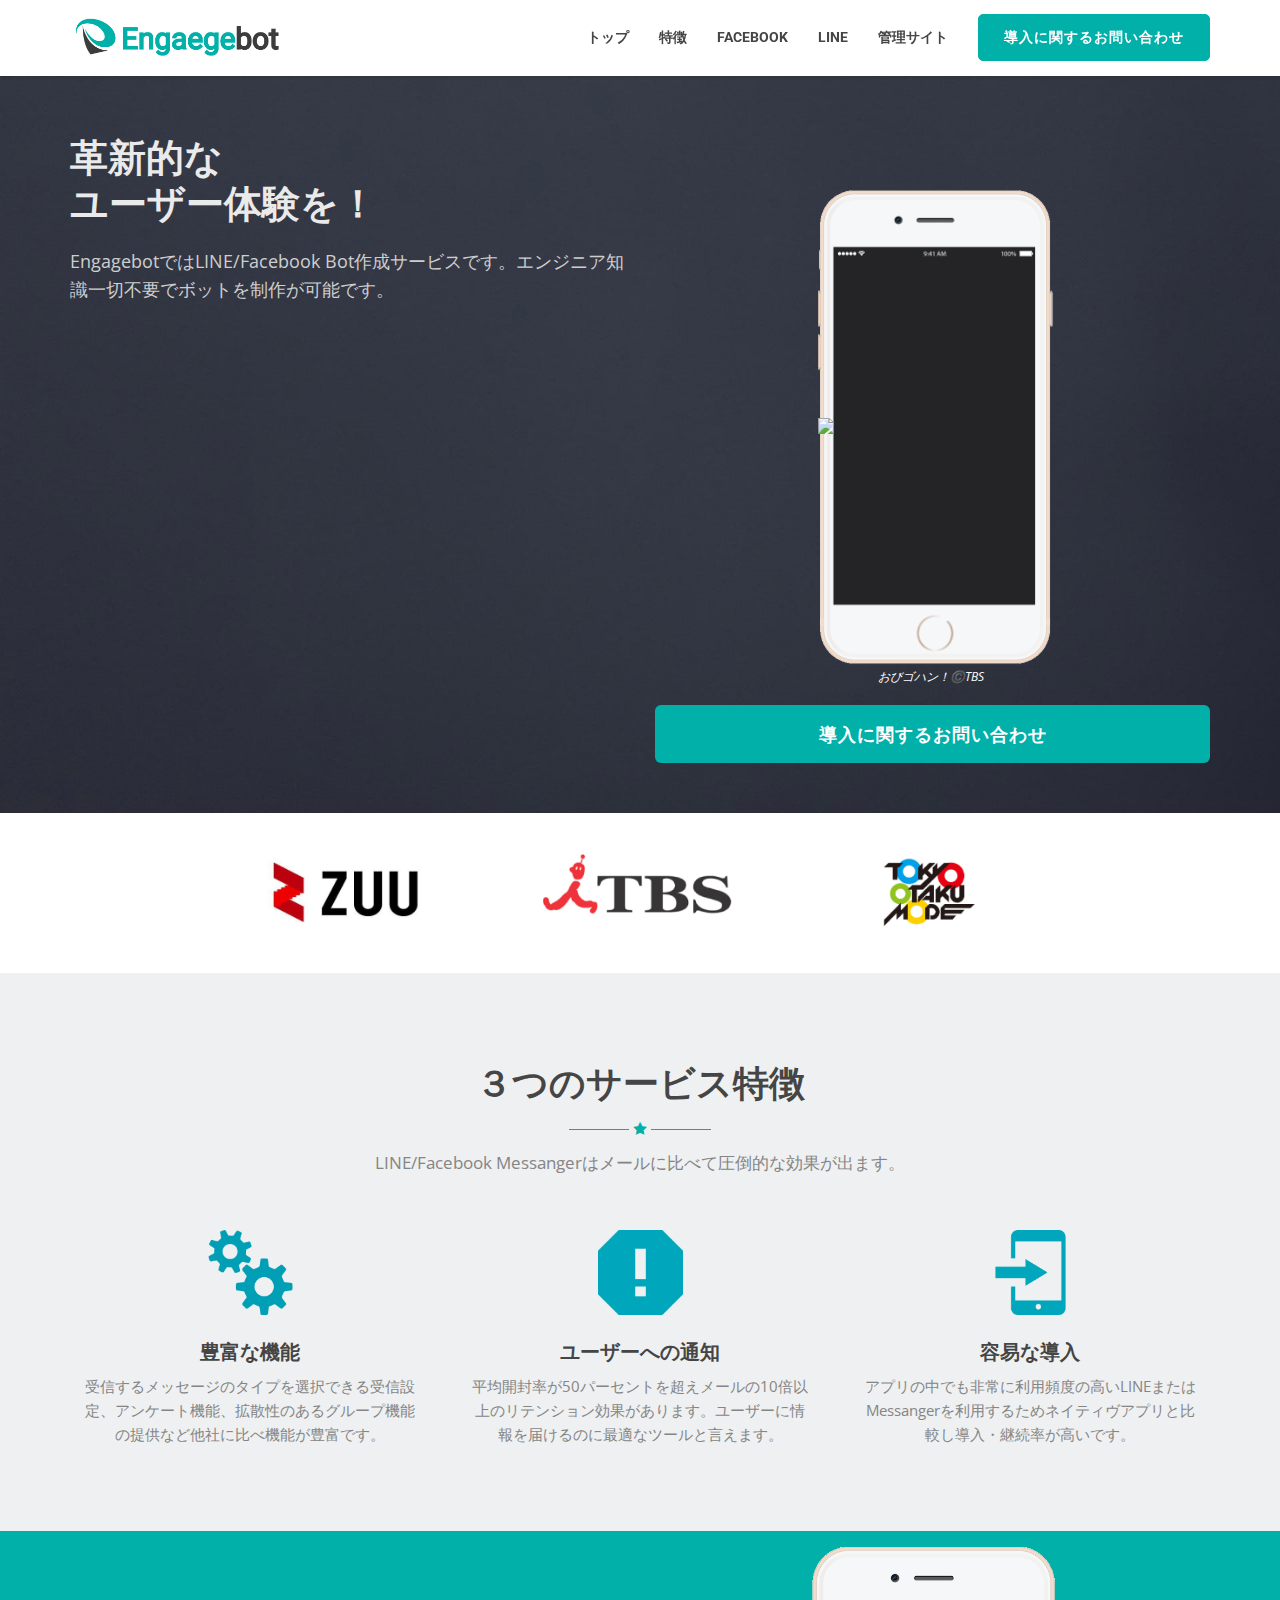
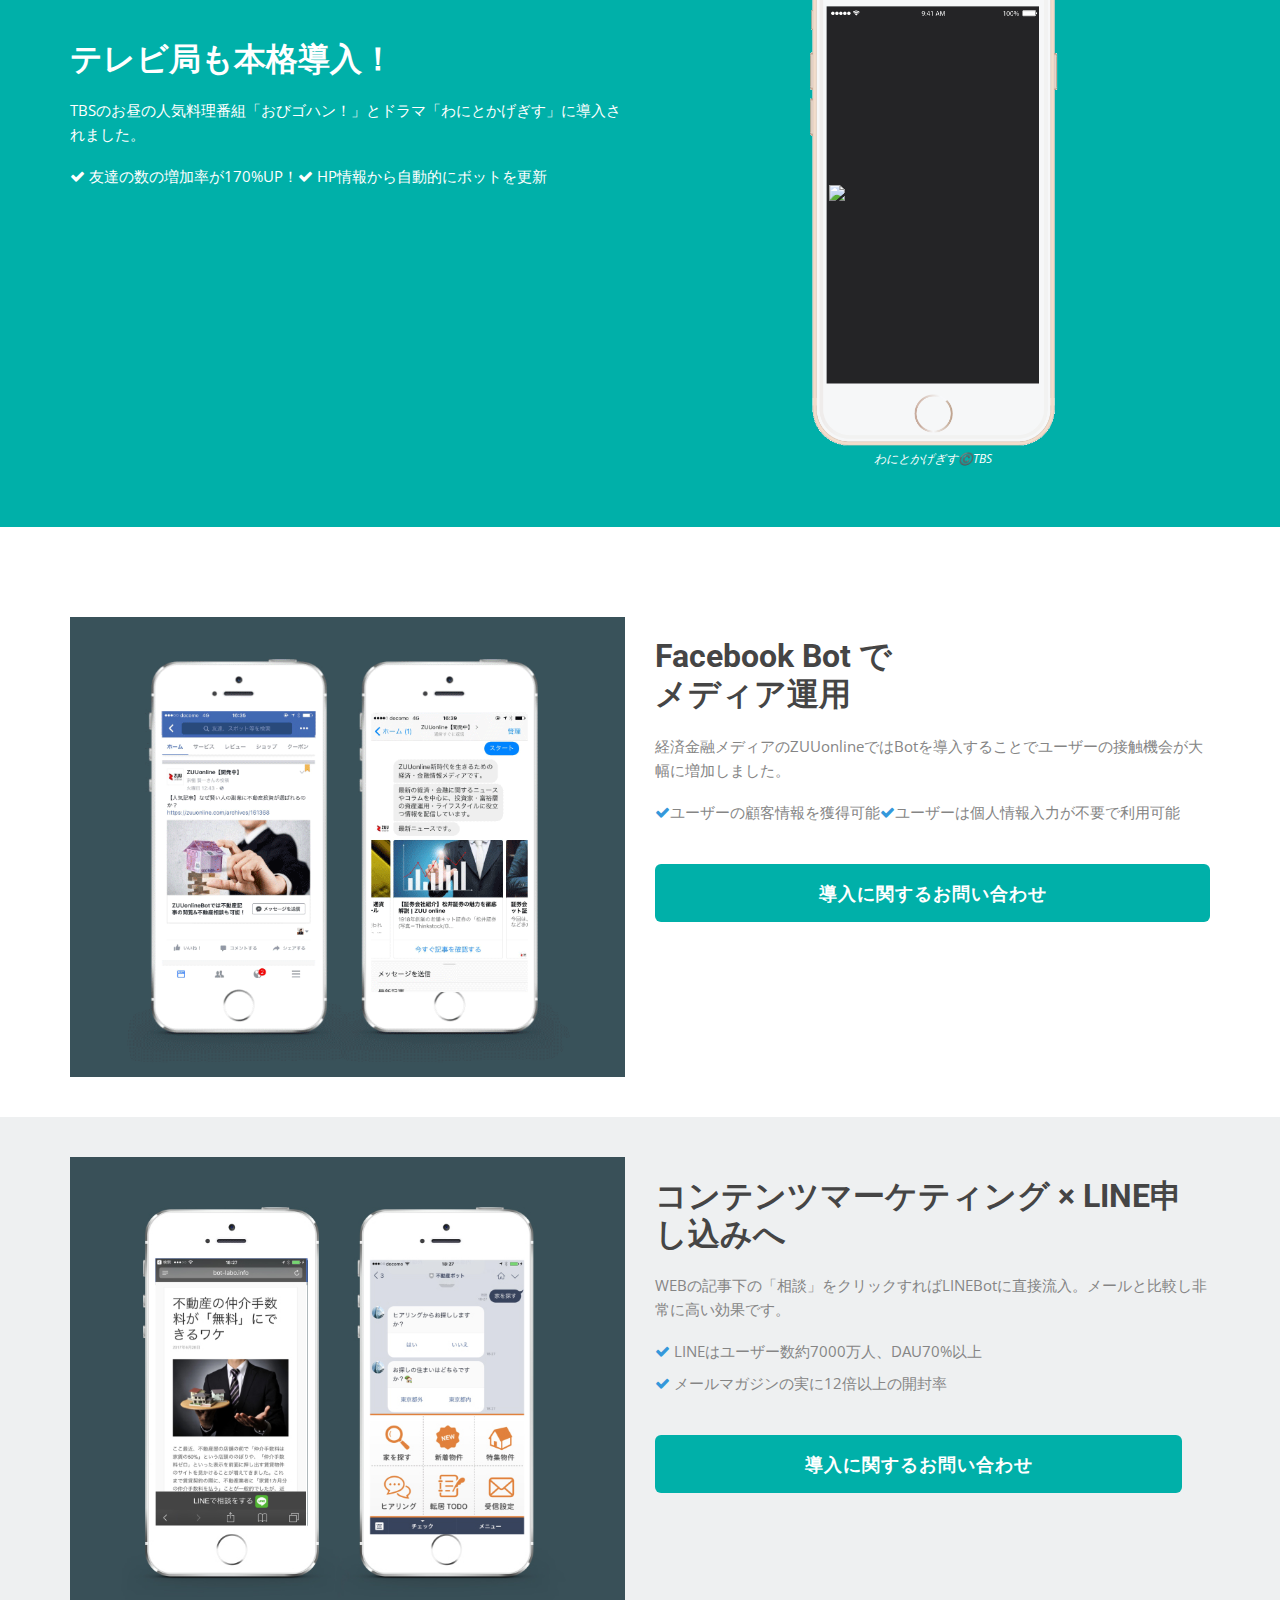
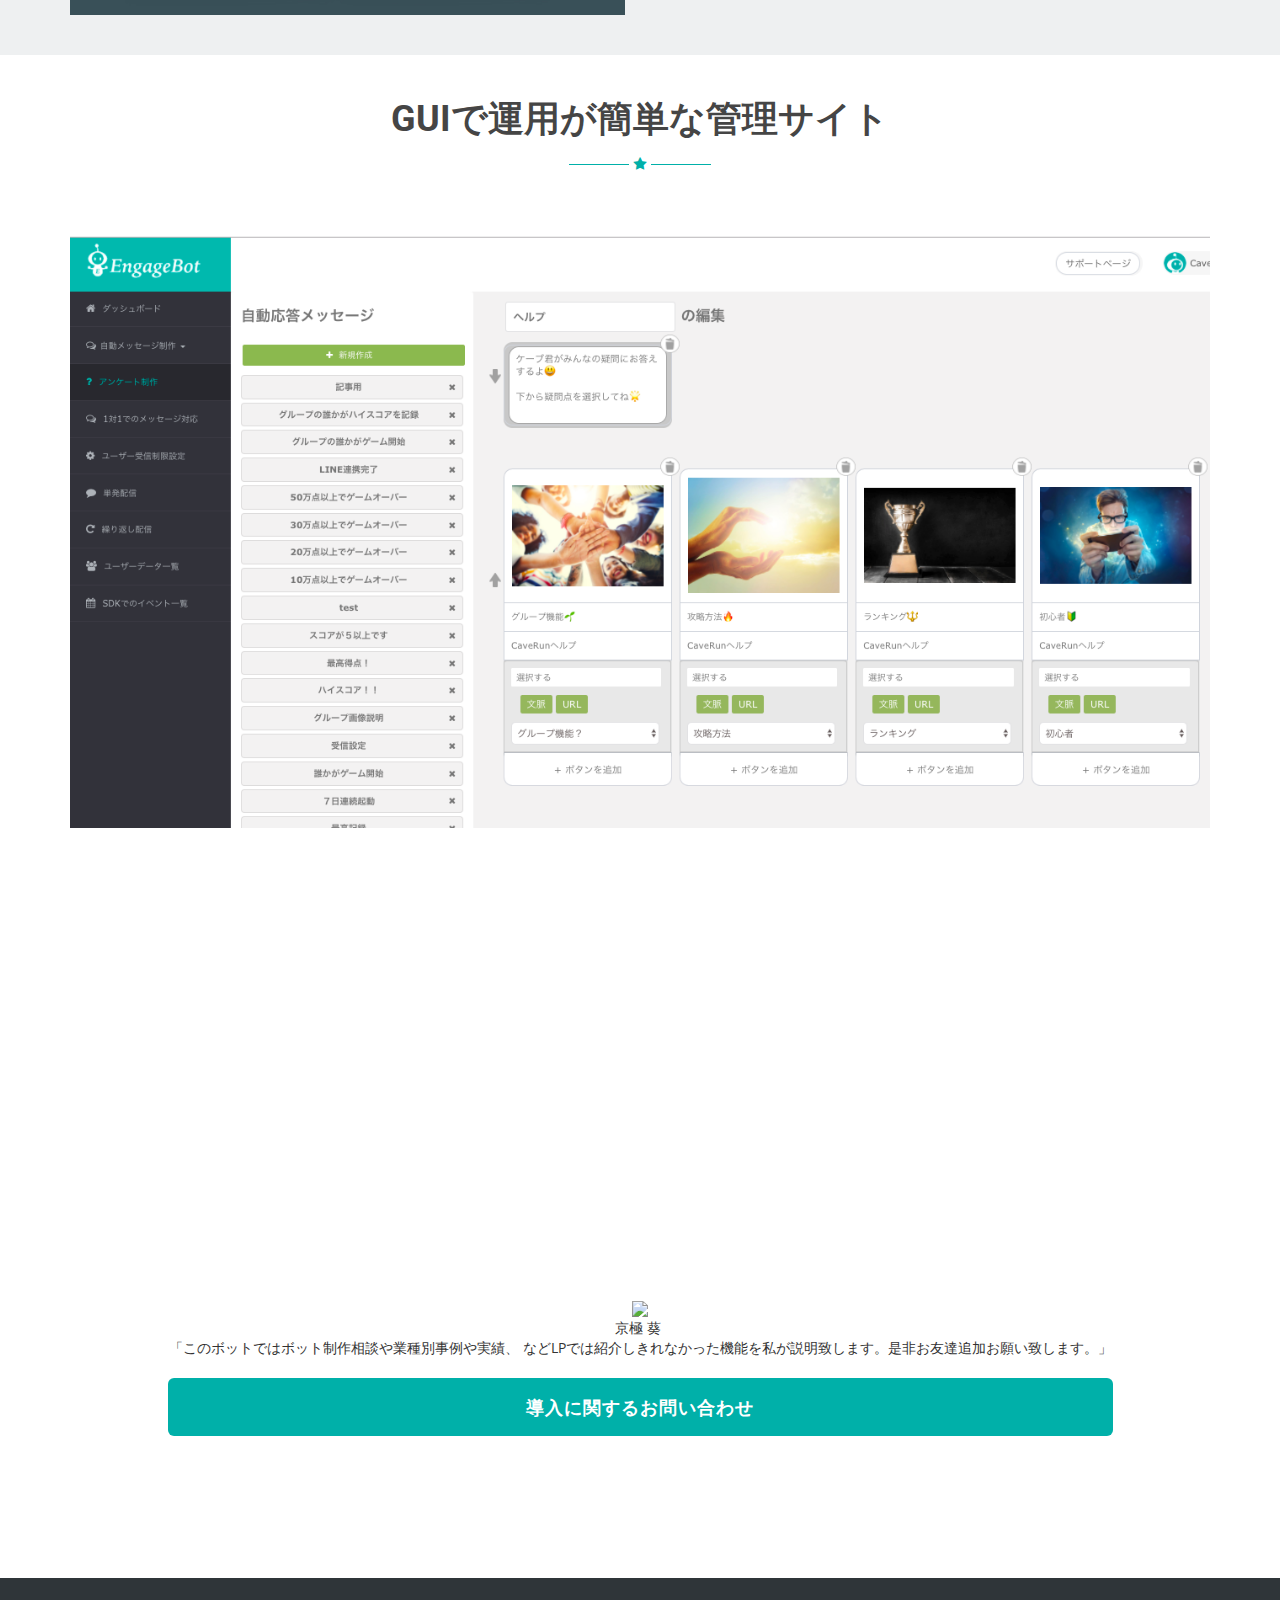
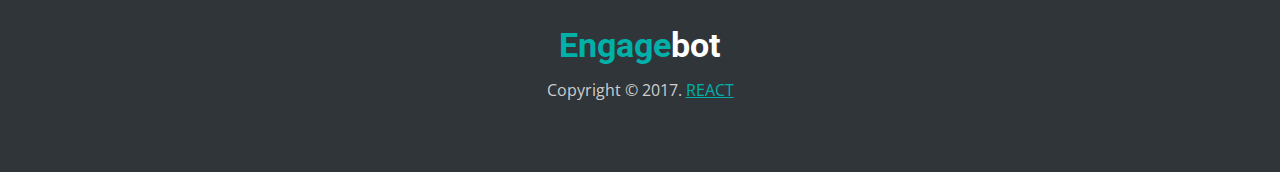
==== smartphone.html @ dc8916d5 "[修正]スマホview追加&スマホの場合のリダイレクト先変更" ====
<!DOCTYPE html>
<html lang="en">

<head>
    <meta charset="utf-8">
    <meta name="viewport" content="width=device-width, initial-scale=1.0">
    <meta name="keywords" content="">
    <meta name="description" content="">

    <title>Engagebot</title>

    <!-- Loading Bootstrap -->
    <link href="css/bootstrap.css" rel="stylesheet">

    <!-- Loading Template CSS -->
    <link href="css/style.css" rel="stylesheet">
    <link href="css/animate.css" rel="stylesheet">
    <link href="css/style-magnific-popup.css" rel="stylesheet">

    <!-- Font Awesome -->
    <link href="css/fonts.css" rel="stylesheet">

    <!-- Google Fonts -->
    <link href='https://fonts.googleapis.com/css?family=Roboto:400,300,500,700,100' rel='stylesheet' type='text/css'>
    <link href='http://fonts.googleapis.com/css?family=Open+Sans:400,300,300italic,400italic,600,600italic,700' rel='stylesheet' type='text/css'>

    <!-- Font Favicon -->
    <link rel="shortcut icon" href="images/favicon.ico">

    <!-- HTML5 shim, for IE6-8 support of HTML5 elements. All other JS at the end of file. -->
    <!--[if lt IE 9]>
      <script src="js/html5shiv.js"></script>
      <script src="js/respond.min.js"></script>
    <![endif]-->

    <!--headerIncludes-->

</head>
<body>




    <!--begin loader -->
    <div id="loader">
        <div class="sk-three-bounce">
            <div class="sk-child sk-bounce1"></div>
            <div class="sk-child sk-bounce2"></div>
            <div class="sk-child sk-bounce3"></div>
        </div>
    </div>
    <!--end loader -->

    <!--begin header -->
    <header class="header">

        <!--begin nav -->
        <nav class="navbar navbar-default navbar-fixed-top">

            <!--begin container -->
            <div class="container">

                <!--begin navbar -->
                <div class="navbar-header">
                    <button data-target="#navbar-collapse-02" data-toggle="collapse" class="navbar-toggle" type="button">
                        <span class="sr-only">Toggle navigation</span>
                        <span class="icon-bar"></span>
                        <span class="icon-bar"></span>
                        <span class="icon-bar"></span>
                    </button>

                    <a href="index.html" class="navbar-brand brand scrool"><img src="images/engagebot_logo5.png" width="220px" style="margin-top:-13px;">
                      <!-- <span class="blue">Engage</span>bot -->
                    </a>
                </div>

                <div id="navbar-collapse-02" class="collapse navbar-collapse">
                    <ul class="nav navbar-nav navbar-right">
                        <li><a href="#home_wrapper">トップ</a></li>
                        <!-- <li><a href="#features">導入企業</a></li> -->
                        <li><a href="#portfolio">特徴</a></li>
                        <!-- <li><a href="#register">事例</a></li> -->
                        <li><a href="#team">Facebook</a></li>
                        <li><a href="#blog">LINE</a></li>
<!--                         <li><a href="#services">ユーザーの声</a></li> -->
                        <li><a href="#pricing">管理サイト</a></li>

                        <li><a href="https://www.messenger.com/t/373547789730961" class="purchase scrool">導入に関するお問い合わせ</a></li>
                    </ul>
                </div>
                <!--end navbar -->

            </div>
    		<!--end container -->

        </nav>
    	<!--end nav -->

    </header>
    <!--end header -->

    <!--begin home_wrapper -->




    <section id="home_wrapper" class="home-wrapper">

        <!--begin gradient_overlay -->
        <div class="gradient_overlay"></div>
        <!--end gradient_overlay -->

        <!--begin container-->
        <div class="container home-wrappe-inside">

            <!--begin row-->
            <div class="row margin-bottom-30">

                <!--begin col-md-6-->
                <div class="col-md-6 padding-top-20" style="margin-top:-60px;">

                    <h1 class="home-title wow fadeIn" data-wow-delay="0.4s" style="font-size:38px;">革新的な<br>ユーザー体験を！</h1>

                    <p class="home-subtitle wow fadeIn" data-wow-delay="0.8s">
                        EngagebotではLINE/Facebook Bot作成サービスです。エンジニア知識一切不要でボットを制作が可能です。<br>
                    </p>
                    <!-- <ul class="features-list-dark wow fadeIn"  data-wow-delay="1.2s">
                        <li class="white"><i class="icon icon-check-mark white"></i> LINE/faecbook両ボット制作可能</li>
                        <li class="white"><i class="icon icon-check-mark white"></i> エンジニア知識一切不要</li>
                    </ul> -->



                </div>
                <!--end col-md-6-->

                <!--begin col-md-6-->
                <div class="col-md-6" data-wow-delay="2s" style="margin-bottom:-20px;margin-top:30px;">
                  <div style="width:270px; margin:0 auto;">
                  　<img src="images/iphone7.png" width="245px">
                  　<img src="images/obifinalfinal.gif" width="202" style="margin-top:-500px; margin-left:20px;" >
                  　<div style="color:white;margin-top:-17px;margin-left:80px;font-style:italic;font-size:12px; ">おびゴハン！©️TBS</div>


　　　　　　　　　　</div>

<a href="https://www.messenger.com/t/373547789730961" class="btn btn-lg btn-blue scrool wow fadeIn" data-wow-delay="1.6s" style="width:100%;;font-size:18px;">導入に関するお問い合わせ</a>




<!-- <div style="">　
<img src="images/qr_obigohan.png"  width="120px" style="margin-top:340px;">
</div> -->



                  <!-- <img src="images/wani3.gif" width="180" style="margin-top:-460px; margin-left:152px;" > -->


<!-- <img src="images/woman_sumaho.jpg" width="555"> -->
<!-- <img src="images/chat_bot2.jpg" width="555"> -->
                    <!-- <iframe src="http://player.vimeo.com/video/69988283?color=fe403a&amp;title=0&amp;byline=0&amp;portrait=0" width="555" height="321" class="frame-border"></iframe> -->

                </div>
                <!--end col-md-6-->

            </div>
            <!--end row-->

        </div>
        <!--end container-->

    </section>




<section id="features" style="background-color:white;">
  <div class="section-grey sponsors-padding" style="background-color:white;">
        <div class="container">

            <div class="row text-center">
                <div class="col-sm-12 sponsors" >
                    <img src="images/logo-zuu.jpg" class="sponsor" alt="image">
                    <img src="images/lp-c1.jpg" class="sponsor" alt="image">
                    <img src="images/lp-c3.jpg" class="sponsor" alt="image">
                </div>
            </div>
        </div>
    </div>
</section>
</div>

    <!--begin features-->
    <section id="portfolio">

      <!--begin section-white-->
      <div class="section-white grey small-padding-bottom">

          <!--begin container-->
          <div class="container">

                <!--begin row-->
                <div class="row margin-bottom-30">

                    <!--begin col-md-12-->
                    <div class="col-md-12 text-center">
                        <h2 class="section-title">３つのサービス特徴</h2>

                        <div class="separator_wrapper">
                            <i class="icon icon-star-two red"></i>
                        </div>

                        <p class="section-subtitle">LINE/Facebook Messangerはメールに比べて圧倒的な効果が出ます。</p>
                    </div>
                    <!--end col-md-12-->

                </div>
                <!--end row-->

                <!--begin row-->
                <div class="row">

                    <!--begin col-sm-4-->
                    <div class="col-sm-4 features-item">

                        <div class="icon-wrapper">
                            <img src="images/lp-0.png" style="width:85px;" alt="image">
                        </div>

                        <h3>豊富な機能</h3>

                        <p>受信するメッセージのタイプを選択できる受信設定、アンケート機能、拡散性のあるグループ機能の提供など他社に比べ機能が豊富です。

                        </p>

                    </div>
                    <!--end col-sm-4-->

                    <!--begin col-sm-4-->
                    <div class="col-sm-4 features-item">

                        <div class="icon-wrapper">
                            <img src="images/lp-2.png" style="width:85px;" alt="image">
                        </div>

                        <h3>ユーザーへの通知</h3>

                        <p>平均開封率が50パーセントを超えメールの10倍以上のリテンション効果があります。ユーザーに情報を届けるのに最適なツールと言えます。
                        </p>

                    </div>
                    <!--end col-sm-4-->

                    <!--begin col-sm-4-->
                    <div class="col-sm-4 features-item">

                        <div class="icon-wrapper">
                            <img src="images/lp-3.png" style="width:85px;" alt="image">
                        </div>

                        <h3>容易な導入</h3>

                        <p>
                            アプリの中でも非常に利用頻度の高いLINEまたはMessangerを利用するためネイティヴアプリと比較し導入・継続率が高いです。
                        </p>

                    </div>
                    <!--end col-sm-4-->

                </div>
                <!--end row-->

          </div>
          <!--end container-->

      </div>
      <!--end section-white-->

    </section>
    <!--end features-->







    <!--begin section-grey -->
    <!-- <section class="section-grey">

        <div class="container">

            <div class="row">

                <div class="col-md-6">

                    <img src="images/lp-graph.jpg" class="width-100" alt="imac">

                </div>
                <div class="col-md-6 margin-top-10 margin-bottom-30">

                    <h3 class="medium-title">通常のLPはユーザーが申し込みまでにどんどん離脱していきます</h3>

                    <p>これには上述した３つの問題点が大きく関わっています。上記の問題点を解決する事でコンバージョン率を飛躍的に向上させることが可能です。</br>現在運営中のLPの下記の点をセルフチェックしてみて下さい。</p>

                    <ul class="features-list-dark">
                        <li><i class="icon icon-check-mark blue"></i> 申し込みされたユーザーの顧客管理は上手くできているか</li>
                        <li><i class="icon icon-check-mark blue"></i> 一度資料請求をしたユーザーに再度アプローチする仕組みがあるか</li>
                        <li><i class="icon icon-check-mark blue"></i> ユーザーの入力する項目は多くないか</li>
                        <li><i class="icon icon-check-mark blue"></i> ユーザーからの質問に人的リソースを使い過ぎていないか</li>
                    </ul>

                    <a href="#" class="btn btn-lg btn-blue small">問い合わせる</a>

                </div>

            </div>

        </div>

    </section> -->




    <section class="section-blue no-padding-bottom" id="home-wrapper" >
        <div class="container">
            <div class="row" style="margin-top:-40px;">
                <div class="col-md-6 margin-top-10 margin-bottom-30"　>
                    <h3 class="medium-title white"><br>テレビ局も本格導入！</h3>
                    <p class="white">TBSのお昼の人気料理番組「おびゴハン！」とドラマ「わにとかげぎす」に導入されました。</p>
                    <ul class="features-list-dark">
                        <li class="white"><i class="icon icon-check-mark white"></i> 友達の数の増加率が170%UP！</li>
                        <li class="white"><i class="icon icon-check-mark white"></i> HP情報から自動的にボットを更新</li>
<!--                         <li class="white"><i class="icon icon-check-mark white"></i> アプリと違ってユーザーは簡単に導入可能</li> -->
                    </ul>
<!--                     <a href="https://line.me/R/ti/p/%40obigohan" target="_blank" class="btn btn-lg btn-white small">ボットを試して見る</a> -->
                </div>
                <div class="col-md-6">
                    <!-- <img src="images/lp-imac.png" class="width-100" alt="imac" style="margin-top:-10px;"> -->
<div style="width:258px;margin:-40px auto 40px auto;">
                    <img src="images/iphone7.png" class="width-100" style="width:258px;">
                    <img src="images/wani3.gif" width="206" style="margin-top:-530px; margin-left:25px;" >
                    <div style="color:white;margin-top:-17px;margin-left:70px;font-style:italic;font-size:12px;">わにとかげぎす©️TBS</div>
<br>
</div>
                </div>
            </div>
        </div>
    </section>



    <!-- <section class="section-white" id="team">
        <div class="container">
            <div class="row">
                <div class="col-md-6 margin-top-10 margin-bottom-30">
                    <h3 class="medium-title">新しい商材</br>Facebook AD × Messenger Bot</h3>
                    <p>Facebook広告をクリックすればMessengerBotに直接流入
(BtoBマーケティング商材でも低単価で広告可能)</p>
                    <ul class="features-list-dark">
                        <li><i class="icon icon-check-mark blue"></i>ユーザーは個人情報入力が不要で簡単に申し込み</li>
                        <li><i class="icon icon-check-mark blue"></i>ユーザーの顧客情報を獲得可能</li>
                        <li><i class="icon icon-check-mark blue"></i> 従来のメールお問い合わせと異なりすぐにユーザーの要望に対応</li>
                        <li><i class="icon icon-check-mark blue"></i> まだ浸透していない分ユーザー体験が感動に</li>
                    </ul>
                    <a href="#" class="btn btn-lg btn-blue small">導入に関するお問い合わせ</a>
                </div>
                <div class="col-md-6">
                    <img src="images/lp-facebook.jpg" class="width-100" alt="imac">
                </div>
            </div>
        </div>
    </section> -->


    <section id="team" style="background-color:#fff;padding:90px 0 40px 0;">
        <div class="container">
            <div class="row">
              <div class="col-md-6">
                  <img src="images/lp-facebook.png" class="width-100" alt="imac">
              </div>
                <div class="col-md-6 margin-top-10 margin-bottom-30">
                    <h3 class="medium-title">Facebook Bot で</br>メディア運用</h3>
                    <p>経済金融メディアのZUUonlineではBotを導入することでユーザーの接触機会が大幅に増加しました。</p>
                    <ul class="features-list-dark">
                        <li><i class="icon icon-check-mark blue"></i>ユーザーの顧客情報を獲得可能</li>
                        <li><i class="icon icon-check-mark blue"></i>ユーザーは個人情報入力が不要で利用可能</li>
<!--                         <li><i class="icon icon-check-mark blue"></i>facebookフィードからのボットへの流入</li> -->
                    </ul>
                    <a href="https://www.messenger.com/t/373547789730961" class="btn btn-lg btn-blue scrool"style="width:100%;margin-top:10px;font-size:18px;">導入に関するお問い合わせ</a>
                </div>

            </div>
        </div>
    </section>









    <section class="section-grey" id="blog">

        <!--begin container-->
        <div class="container">

            <!--begin row-->
            <div class="row">

                <!--begin col-md-6-->
                <div class="col-md-6">

                    <img src="images/lp-line.jpg" class="width-100" alt="imac">

                </div>
                <!--end col-sm-6-->

                <!--begin col-md-6-->
                <div class="col-md-6 margin-top-10 margin-bottom-30"　style="padding:90px 0 40px 0;">

                    <h3 class="medium-title">コンテンツマーケティング × LINE申し込みへ</h3>

                    <p>WEBの記事下の「相談」をクリックすればLINEBotに直接流入。メールと比較し非常に高い効果です。</p>


                    <ul class="features-list-dark">
                        <li><i class="icon icon-check-mark blue"></i> LINEはユーザー数約7000万人、DAU70%以上</li>
                        <li><i class="icon icon-check-mark blue"></i> メールマガジンの実に12倍以上の開封率</li>
                    </ul>


                    <a href="https://www.messenger.com/t/373547789730961" class="btn btn-lg btn-blue scrool"style="width:95%;margin-top:10px;font-size:18px;">導入に関するお問い合わせ</a>

                </div>
                <!--end col-sm-6-->

            </div>
            <!--end row-->

        </div>
        <!--end container-->

    </section>


















    <!--end section-grey-->

    <!--begin fun-facts -->



    <!-- 　アイコン&数字
    <div class="fun-facts-wrapper">
        <div class="image-overlay"></div>
        <div class="container fun-facts-inside">
            <div class="row">
                <div class="fun-facts-box text-center wow fadeIn" data-wow-delay="0.15s">
                    <i class="icon icon-design-pencil-rule-streamline"></i>
                    <p class="fun-facts-title"><span class="facts-numbers">1050+</span><br>Projects Completed</p>
                </div>
                <div class="fun-facts-box text-center wow fadeIn" data-wow-delay="0.3s">
                    <i class="icon icon-streamline-umbrella-weather"></i>
                    <p class="fun-facts-title"><span class="facts-numbers">217k</span><br>Happy Clients</p>
                </div>
                <div class="fun-facts-box text-center wow fadeIn" data-wow-delay="0.45s">
                    <i class="icon icon-crown-king-streamline"></i>
                    <p class="fun-facts-title"><span class="facts-numbers">1210</span><br>Design Awards</p>
                </div>
                <div class="fun-facts-box text-center wow fadeIn" data-wow-delay="0.6s">
                    <i class="icon icon-cocktail-mojito-streamline"></i>
                    <p class="fun-facts-title"><span class="facts-numbers">2137</span><br>Cups Of Coffee</p>
                </div>
                <div class="fun-facts-box text-center wow fadeIn" data-wow-delay="0.75s">
                        <i class="icon icon-speech-streamline-talk-user"></i>
                    <p class="fun-facts-title"><span class="facts-numbers">24/7</span><br>Fast Support</p>
                </div>
            </div>
        </div>
    </div> -->



    <!--end fun-facts -->

    <!--begin portfolio -->
    <!-- <section class="section-white portfolio-padding" id="portfolio">
        <div class="container">
            <div class="row margin-bottom-50">
                <div class="col-md-12 text-center">
                    <h2 class="section-title">Our Latest Work</h2>
                    <div class="separator_wrapper">
                        <i class="icon icon-star-two blue"></i>
                    </div>
                    <p class="section-subtitle">There are many variations of passages of Lorem Ipsum available, but the majority<br>have suffered alteration, by injected humour, or new randomised words.</p>
                </div>
            </div>
            <div class="row">
                <div class="col-sm-4 wow fadeIn" data-wow-delay="0.15s">
                    <div class="popup-gallery first-gallery portfolio-pic">
                        <a class="popup2" href="http://placehold.it/800x550"><img src="http://placehold.it/800x550" class="width-100" alt="pic"><span class="eye-wrapper"><i class="icon icon-cursor-move eye-icon" style="font-size: 38px;"></i></span></a>
                    </div>
                </div>
                <div class="col-sm-4 wow fadeIn" data-wow-delay="0.30s">
                    <div class="popup-gallery first-gallery portfolio-pic">
                        <a class="popup2" href="http://placehold.it/800x550"><img src="http://placehold.it/800x550" class="width-100" alt="pic"><span class="eye-wrapper"><i class="icon icon-cursor-move eye-icon" style="font-size: 38px;"></i></span></a>
                    </div>
                </div>
                <div class="col-sm-4 wow fadeIn" data-wow-delay="0.45s">
                    <div class="popup-gallery first-gallery portfolio-pic">
                        <a class="popup2" href="http://placehold.it/800x550"><img src="http://placehold.it/800x550" class="width-100" alt="pic"><span class="eye-wrapper"><i class="icon icon-cursor-move eye-icon" style="font-size: 38px;"></i></span></a>
                    </div>
                </div>
            </div>

            <div class="row">

                <div class="col-sm-4 wow fadeIn" data-wow-delay="0.60s">

                    <div class="popup-gallery first-gallery portfolio-pic">
                        <a class="popup2" href="http://placehold.it/800x550"><img src="http://placehold.it/800x550" class="width-100" alt="pic"><span class="eye-wrapper"><i class="icon icon-cursor-move eye-icon" style="font-size: 38px;"></i></span></a>
                    </div>

                </div>
                <div class="col-sm-4 wow fadeIn" data-wow-delay="0.75s">
                    <div class="popup-gallery first-gallery portfolio-pic">
                        <a class="popup2" href="http://placehold.it/800x550"><img src="http://placehold.it/800x550" class="width-100" alt="pic"><span class="eye-wrapper"><i class="icon icon-cursor-move eye-icon" style="font-size: 38px;"></i></span></a>

                    </div>
                </div>

                <div class="col-sm-4 wow fadeIn" data-wow-delay="1s">
                    <div class="popup-gallery first-gallery portfolio-pic">
                        <a class="popup2" href="http://placehold.it/800x550"><img src="http://placehold.it/800x550" class="width-100" alt="pic"><span class="eye-wrapper"><i class="icon icon-cursor-move eye-icon" style="font-size: 38px;"></i></span></a>
                    </div>
                </div>
            </div>
        </div>
    </section> -->





    <!--begin register -->
    <!-- <section class="section-blue no-padding" id="register">
        <div class="container-fluid">
            <div class="row">
                <div class="col-md-6 no-padding">
                    <img src="http://placehold.it/1250x1184" class="width-100" alt="register">
                </div>
                <div class="col-md-6 register-inner">

                    <h3 class="medium-text white">Register Your Attendance Today.</h3>

                    <p class="white">Curabitur quam etsum lacus etsumis nulat iaculis etsum vitae etsum nisle varius loremis sed feugiat ligula aliquam ets vitae dictis netsum et ipsum netsum et quia nihilse etsa illum sedit consequatur quias sit coloris.</p>

                    <p class="register_success_box" style="display:none;">We received your message and you'll hear from us soon. Thank You!</p>

                    <form id="register-form" class="register" action="php/register.php" method="post">

                        <div class="col-md-6 no-padding-left">

                            <input class="register-input white-input" required="" name="register_names" placeholder="Full Name*" type="text">
                            <input class="register-input white-input" required="" name="register_phone" placeholder="Phone Number*" type="text">

                        </div>

                        <div class="col-md-6 no-padding-left">

                            <input class="register-input white-input" required="" name="register_email" placeholder="Email Adress*" type="email">
                            <select class="register-input white-input" required="" name="register_ticket">
                                <option value="">Ticket Type*</option>
                                <option value="One Day Access">One Day Access</option>
                                <option value="Two Days Access">Two Days Access</option>
                                <option value="Three Days Access">Three Days Access</option>
                            </select>

                        </div>

                        <input value="Register Now" class="register-submit" type="submit">

                    </form>

                    <p class="white italic">*We process the payment via a secure gateway.</p>

                </div>

            </div>

        </div>

    </section> -->

    <!--begin team -->
    <!-- <section class="section-white small-padding-bottom" id="team">
        <div class="container">
            <div class="row margin-bottom-50">
                <div class="col-md-10 col-md-offset-1 text-center">
                    <h2 class="section-title">Meet Our Amazing Team</h2>

                    <div class="separator_wrapper">
                        <i class="icon icon-star-two blue"></i>
                    </div>

                    <p class="section-subtitle">There are many variations of passages of Lorem Ipsum available, but the majority<br>have suffered alteration, by injected humour, or new randomised words.</p>
                </div>
            </div>
            <div class="row">

                <div id="myCarousel" class="carousel carousel1 slide margin-bottom-40" data-interval="false">
                    <div class="carousel-inner">

                        <div class="item active">

                            <div class="col-sm-4 team-item">

                                <div class="team-popup">

                                    <img src="http://placehold.it/800x800" class="width-100" alt="pic">

                                    <div class="team-popup-overlay">

                                        <div class="team-icon">

                                            <a href="#">
                                                <i class="icon icon-twitter"></i>
                                            </a>

                                            <a href="#">
                                                <i class="icon icon-facebook"></i>
                                            </a>

                                            <a href="#">
                                                <i class="icon icon-pinterest"></i>
                                            </a>

                                            <a href="#">
                                                <i class="icon icon-youtube"></i>
                                            </a>

                                        </div>

                                    </div>

                                </div>

                                <div class="team-box">

                                    <h3>Joanna Hawkins</h3>

                                    <p class="team-info">Graphic Designer</p>

                                </div>

                            </div>

                            <div class="col-sm-4 team-item">

                                <div class="team-popup">

                                    <img src="http://placehold.it/800x800" class="width-100" alt="pic">

                                    <div class="team-popup-overlay">

                                        <div class="team-icon">

                                            <a href="#">
                                                <i class="icon icon-twitter"></i>
                                            </a>

                                            <a href="#">
                                                <i class="icon icon-facebook"></i>
                                            </a>

                                            <a href="#">
                                                <i class="icon icon-pinterest"></i>
                                            </a>

                                            <a href="#">
                                                <i class="icon icon-youtube"></i>
                                            </a>

                                        </div>

                                    </div>

                                </div>

                                <div class="team-box">

                                    <h3>Johnatan Smiths</h3>

                                    <p class="team-info">SEO Specialist</p>

                                </div>

                            </div>

                            <div class="col-sm-4 team-item">

                                <div class="team-popup">

                                    <img src="http://placehold.it/800x800" class="width-100" alt="pic">

                                    <div class="team-popup-overlay">

                                        <div class="team-icon">

                                            <a href="#">
                                                <i class="icon icon-twitter"></i>
                                            </a>

                                            <a href="#">
                                                <i class="icon icon-facebook"></i>
                                            </a>

                                            <a href="#">
                                                <i class="icon icon-pinterest"></i>
                                            </a>

                                            <a href="#">
                                                <i class="icon icon-youtube"></i>
                                            </a>

                                        </div>

                                    </div>

                                </div>
                                <div class="team-box">

                                    <h3>Richard Johanson</h3>

                                    <p class="team-info">Web Developer</p>

                                </div>


                            </div>

                        </div>

                        <div class="item">

                            <div class="col-sm-4 team-item">

                                <div class="team-popup">

                                    <img src="http://placehold.it/800x800" class="width-100" alt="pic">

                                    <div class="team-popup-overlay">

                                        <div class="team-icon">

                                            <a href="#">
                                                <i class="icon icon-twitter"></i>
                                            </a>

                                            <a href="#">
                                                <i class="icon icon-facebook"></i>
                                            </a>

                                            <a href="#">
                                                <i class="icon icon-pinterest"></i>
                                            </a>

                                            <a href="#">
                                                <i class="icon icon-youtube"></i>
                                            </a>

                                        </div>

                                    </div>

                                </div>
                                <div class="team-box">

                                    <h3>Christina Hawkins</h3>

                                    <p class="team-info">Graphic Designer</p>

                                </div>

                            </div>

                            <div class="col-sm-4 team-item">

                                <div class="team-popup">

                                    <img src="http://placehold.it/800x800" class="width-100" alt="pic">

                                    <div class="team-popup-overlay">

                                        <div class="team-icon">

                                            <a href="#">
                                                <i class="icon icon-twitter"></i>
                                            </a>

                                            <a href="#">
                                                <i class="icon icon-facebook"></i>
                                            </a>

                                            <a href="#">
                                                <i class="icon icon-pinterest"></i>
                                            </a>

                                            <a href="#">
                                                <i class="icon icon-youtube"></i>
                                            </a>

                                        </div>

                                    </div>

                                </div>

                                <div class="team-box">

                                    <h3>Richard Johanson</h3>

                                    <p class="team-info">SEO Specialist</p>

                                </div>


                            </div>

                            <div class="col-sm-4 team-item">


                                <div class="team-popup">

                                    <img src="http://placehold.it/800x800" class="width-100" alt="pic">

                                    <div class="team-popup-overlay">

                                        <div class="team-icon">

                                            <a href="#">
                                                <i class="icon icon-twitter"></i>
                                            </a>

                                            <a href="#">
                                                <i class="icon icon-facebook"></i>
                                            </a>

                                            <a href="#">
                                                <i class="icon icon-pinterest"></i>
                                            </a>

                                            <a href="#">
                                                <i class="icon icon-youtube"></i>
                                            </a>

                                        </div>

                                    </div>

                                </div>


                                <div class="team-box">

                                    <h3>Alexandra Smiths</h3>

                                    <p class="team-info">Web Developer</p>

                                </div>


                            </div>


                        </div>

                    </div>

                    <ol class="carousel-indicators">
                        <li data-target="#myCarousel" data-slide-to="0" class="active"></li>
                        <li data-target="#myCarousel" data-slide-to="1"></li>
                    </ol>

                </div>

            </div>

        </div>


    </section> -->
    <!--end team-->



    <!-- <div class="section-testimonials" id="services">
        <div class="container testimonials-wrapper">
            <div class="row">
                <div class="col-sm-5">
                    <div class="testimonials-info">
                        <img src="http://placehold.it/200x200" class="author-pic" alt="John Doe">
                        <p class="author-name">田中太郎<br><span>株式会社◯◯</span></p>
                    </div>
                </div>
                <div class="col-sm-7">
                    <p class="testimonials-text">弊社でボットの導入を検討し各社の資料を問い合わせたのですがEngagebotが1番多機能で質も良く導入を決めました。ユーザーからの反響の声も凄いです。</p>
                </div>
            </div>
        </div>
    </div> -->


    <!--begin services-->
    <section id="pricing">

      <!--begin section-grey-->
      <div class=" small-padding-bottom">

          <!--begin container-->
          <div class="container">

                <!--begin row-->
                <div class="row margin-bottom-30">

                    <!--begin col-md-12-->
                    <div class="col-md-12 text-center">
                        <h2 class="section-title">
</br>GUIで運用が簡単な管理サイト
                          </h2>

                        <div class="separator_wrapper">
                            <i class="icon icon-star-two red"></i>
                        </div>


                    </div>
                    <!--end col-md-12-->

                </div>
                <!--end row-->

                <!--begin row-->
                <div class="row">

                    <!--begin col-md-12-->
                    <div class="col-md-12 text-center margin-top-20 margin-bottom-40">
                        <img src="images/lp-kanri.png" class="width-100" alt="imac">
                    </div>
                    <!--end col-md-12-->

                    <!--begin col-md-4-->
                    <div class="col-sm-6 col-md-4 services-item wow fadeIn" data-wow-delay="0.15s">

                        <!--begin popup image -->
                        <div class="services-icon">
                            <i class="icon icon-design-pencil-rule-streamline"></i>
                        </div>
                        <!--end popup image -->

                        <!--begin service-inner-->
                        <div class="services-text">
                            <h4>エンジニア知識一切不要</h4>
                            <p>非エンジニアの方でもシステムを使えるように設計がされています。またマニュアル不要で直感的に分かるUIとなっています。</p>
                        </div>
                        <!--end service-inner-->

                    </div>
                    <!--end col-md-4-->

                    <!--begin col-md-4-->

                    <!--end col-md-4-->

                    <!--begin col-md-4-->
                    <div class="col-sm-6 col-md-4 services-item wow fadeIn" data-wow-delay="0.45s">

                        <!--begin popup image -->
                        <div class="services-icon">
                            <i class="icon icon-arrow-streamline-target"></i>
                        </div>
                        <!--end popup image -->

                        <!--begin service-inner-->
                        <div class="services-text">
                            <h4>日夜機能改修</h4>
                            <p>Engagebotはより良いサービスになるように日夜改修を行っています。常に最先端かつ洗礼されたBot作りが可能です。</p>
                        </div>
                        <!--end service-inner-->

                    </div>
                    <!--end col-md-4-->

                    <!--begin col-md-4-->

                    <!--end col-md-4-->

                    <!--begin col-md-4-->
                    <div class="col-sm-6 col-md-4 services-item wow fadeIn" data-wow-delay="0.75s">

                        <!--begin popup image -->
                        <div class="services-icon">
                            <i class="icon icon-receipt-shopping-streamline"></i>
                        </div>
                        <!--end popup image -->

                        <!--begin service-inner-->
                        <div class="services-text">
                            <h4>データ分析可能</h4>
                            <p>ダッシュボードで各種グラフが見えるので瞬時に運営中のボットの状態を知りボットをカスタマイズすることが可能です。</p>
                        </div>
                        <!--end service-inner-->

                    </div>
                    <!--end col-md-4-->

                    <!--begin col-md-4-->

                    <!--end col-md-4-->

                </div>
                <!--end row-->

          </div>
          <!--end container-->

      </div>
      <!--end section-grey-->

    </section>
    <!--end services-->










    <!--begin image-section -->
    <section class="image-section">

        <!--begin image-overlay -->
        <div class="image-overlay"></div>
        <!--end image-overlay -->

        <!--begin container-->
        <div class="container image-section-inside">

            <!--begin row-->
            <div class="row">

                <!--begin col-md-6-->
                <div class="col-md-10 col-md-offset-1 text-center margin-top-110 margin-bottom-140">

                    <h2 class="large-title white" style="font-size:33px;font-weight:bold;">興味を持たれた方は<br>是非お問い合わせを！</h2>

                    <p class="section-subtitle white">詳細情報をfacebook Botで閲覧可能です。</p>


<div class="sumaho_big_aoi">
<img src="images/maru.png" class="aoipicture_sumaho">
<div class="sumaho_aoiname" style="margin-left:-5px;">京極 葵</div>
<div class="sumaho_aoiwho">
「このボットではボット制作相談や業種別事例や実績、
などLPでは紹介しきれなかった機能を私が説明致します。是非お友達追加お願い致します。」
</div>
</div>


                    <a href="https://www.messenger.com/t/373547789730961" class="btn btn-lg btn-blue margin-top-20 scrool" style="width:100%;font-size:18px;">導入に関するお問い合わせ</a><br>
                </div>
                <!--end col-md-6-->

            </div>
            <!--end row-->

        </div>
        <!--end container-->

    </section>
    <div class="ma"></div>


    <!--end image-section -->

    <!--begin blog -->
    <!-- <section class="section-white" id="blog">
        <div class="container">

            <div class="row margin-bottom-50">

                <div class="col-md-10 col-md-offset-1 text-center">
                    <h2 class="section-title">Our Latest News</h2>

                    <div class="separator_wrapper">
                        <i class="icon icon-star-two blue"></i>
                    </div>

                    <p class="section-subtitle">There are many variations of passages of Lorem Ipsum available, but the majority<br>have suffered alteration, by injected humour, or new randomised words.</p>
                </div>

            </div>

            <div class="row">

                <div class="col-sm-4">

                    <div class="blog-item">
                        <div class="popup-wrapper">
                            <div class="popup-gallery">
                                <a href="#"><img src="http://placehold.it/800x550" class="width-100" alt="pic"><span class="eye-wrapper2"><i class="icon icon-link eye-icon"></i></span></a>
                            </div>
                        </div>

                        <div class="blog-item-inner">

                            <h3 class="blog-title"><a href="#">Affinity Designer Quick Start</a></h3>

                            <a href="#" class="blog-icons"><i class="icon icon-user"></i> Paul Smith</a>

                            <a href="#" class="blog-icons last"><i class="icon icon-tags"></i> WordPress</a>

                            <p>Quis autem velis etis reprehender etims quiste voluptate velite esse quam nihil etsa illum sedit consequatur quias quiste varias netsum.</p>

                            <a href="#" class="btn btn-lg btn-small-blue scrool">Read More!</a>

                        </div>

                    </div>

                </div>

                <div class="col-sm-4">

                    <div class="blog-item">

                        <div class="popup-wrapper">
                            <div class="popup-gallery">
                                <a href="#"><img src="http://placehold.it/800x550" class="width-100" alt="pic"><span class="eye-wrapper2"><i class="icon icon-link eye-icon"></i></span></a>
                            </div>
                        </div>

                        <div class="blog-item-inner">

                            <h3 class="blog-title"><a href="#">Solid HTML Form Structure</a></h3>

                            <a href="#" class="blog-icons"><i class="icon icon-user"></i> By John Doe</a>

                            <a href="#" class="blog-icons last"><i class="icon icon-tags"></i> Marketing</a>

                            <p>Quis autem velis etis reprehender etims quiste voluptate velite esse quam nihil etsa illum sedit consequatur quias quiste varias netsum.</p>

                            <a href="#" class="btn btn-lg btn-small-blue scrool">Read More!</a>

                        </div>
                    </div>

                </div>

                <div class="col-sm-4">
                    <div class="blog-item">

                        <div class="popup-wrapper">
                            <div class="popup-gallery">
                                <a href="#"><img src="http://placehold.it/800x550" class="width-100" alt="pic"><span class="eye-wrapper2"><i class="icon icon-link eye-icon"></i></span></a>
                            </div>
                        </div>

                        <div class="blog-item-inner">

                            <h3 class="blog-title"><a href="#">New WordPress Theme</a></h3>

                            <a href="#" class="blog-icons"><i class="icon icon-user"></i> By John Doe</a>

                            <a href="#" class="blog-icons last"><i class="icon icon-tags"></i> Design</a>

                            <p>Quis autem velis etis reprehender etims quiste voluptate velite esse quam nihil etsa illum sedit consequatur quias quiste varias netsum.</p>

                            <a href="#" class="btn btn-lg btn-small-blue scrool">Read More!</a>

                        </div>

                    </div>

                </div>

            </div>

        </div>

    </section> -->






    <!--begin testimonials -->


    <!-- <section class="section-white medium-padding">

        <div class="container">

            <div class="row">

                <div class="col-md-6 margin-top-30 margin-bottom-30">

                    <iframe src="http://player.vimeo.com/video/69988283?title=0&amp;byline=0&amp;portrait=0" height="312" width="555"></iframe>

                </div>

                <div class="col-md-6 margin-top-35 margin-bottom-30">

                    <h3 class="medium-title">Watch the video presentation.</h3>

                    <p>Nemo enim ipsam voluptatem quia voluptas sit aspernatur aut odit aut fugit, sed quia magni dolores eos qui ratione sequi nesciunt. Neque porro quisquam est, qui ipsum quiaim netsum. Consequuntur sequimagni.</p>

                    <p>Consequuntur magni netsum es qui ratione sequi nesciunt. Neque vetim quisquat, quia voluptas quistri ipsum quiaim  magni eti ratione.</p>

                    <a href="#" class="btn btn-lg btn-blue small margin-top-10">Discover More</a>

                </div>

            </div>

        </div>

    </section> -->

    <!--begin section-grey-->
    <!-- <div class="section-grey sponsors-padding-small">


            <div class="row text-center">

                <div class="col-sm-12 sponsors">
                    <img src="images/partner2.png" class="sponsor" alt="image">
                    <img src="images/partner1.png" class="sponsor" alt="image">
                    <img src="images/partner3.png" class="sponsor" alt="image">
                    <img src="images/partner5.png" class="sponsor" alt="image">
                    <img src="images/partner4.png" class="sponsor" alt="image">
                </div>

            </div>

        </div>

    </div> -->
    <!--end section-grey-->





    <!--begin section-blue -->
    <!-- <section class="section-blue no-padding-bottom">

        <div class="container">

            <div class="row">

                <div class="col-md-6 margin-top-10 margin-bottom-30">

                    <h3 class="medium-title white">Design &amp; style should always work toward making you feel good.</h3>

                    <p class="white">Nemo enim ipsam voluptatem quia voluptas sit aspernatur netsum lorem fugit, sed quia magni dolores eos qui ratione sequi nesciunt. Neque et poris ratione sequi enim ipsam voluptatem quia volupti tempor ante netsum quia magni.</p>

                    <ul class="features-list-dark">
                        <li class="white"><i class="icon icon-check-mark white"></i> Netsum est, qui ipsum quiaim netsum sequi net tempor.</li>
                        <li class="white"><i class="icon icon-check-mark white"></i> Etiam tempor ante acu ipsum finibus, atimus urnas.</li>
                        <li class="white"><i class="icon icon-check-mark white"></i> Atimus urnas netsudat, qui ipsum quiaim netsum.</li>
                        <li class="white"><i class="icon icon-check-mark white"></i> Etiam tempor ante acum ipsum et finibus.</li>
                    </ul>

                    <a href="#" class="btn btn-lg btn-white small">Discover More</a>

                </div>
                <div class="col-md-6">

                    <img src="images/imac.png" class="width-100" alt="imac">

                </div>

            </div>

        </div>

    </section> -->
    <!--end section-blue-->

    <!--begin col-md-4 -->

    <!--end section-white-->

    <!--begin contact -->

    <!--end contact-->

    <!--begin footer -->


    <div class="footer">

        <!--begin container -->
        <div class="container">

            <!--begin row -->
            <div class="row">

                <!--begin col-md-12 -->
                <div class="col-md-12 text-center">

                    <!--begin copyright -->
                    <div class="copyright">

                        <p class="footer-logo"><span style="color:#00b0a9;">Engage</span>bot</p>
                        <p>Copyright © 2017. <a href="http://react.tokyo">REACT</a></p>

                    </div>
                    <!--end copyright -->

                    <!--begin footer_social -->

                    <!--end footer_social -->

                </div>
                <!--end col-md-6 -->

            </div>
            <!--end row -->

        </div>
        <!--end container -->

    </div>
    <!--end footer -->


    <!-- Load JS here for greater good =============================-->
    <script src="js/jquery-1.11.3.min.js"></script>
    <script src="js/bootstrap.min.js"></script>
    <script src="js/jquery.magnific-popup.min.js"></script>
    <script src="js/jquery.nav.js"></script>
    <script src="js/jquery.scrollTo-min.js"></script>
    <script src="js/SmoothScroll.js"></script>
    <script src="js/wow.js"></script>
    <script src="js/custom.js"></script>
    <script src="js/plugins.js"></script>






</body></html>
---- css/style.css ----
/*
Template Name: BeSmart - Startup Landing Page Template
Author URI: http://themeforest.net/user/bogdan_09
Author Name: Bogdan
Version: 1.0
*/


/* --- TABLE OF CONTENT

01. GENERAL LAYOUT
02. FOOTER
03. HOME
04. SERVICES
05. NEWSLETTER
06. TEAM
07. BLOG
08. REGISTER
09. PRICING
10. CONTACT
11. OTHER STYLES
		1. Buttons
		2. Partners
		3. Navigation
		4. Fun Facts
		5. Testimonials
		6. Background Image
		7. Page Loader
12. MOBILE DEVICES

--- */

/* ========================================================== */
/* 			            01. GENERAL LAYOUT                    */
/* ========================================================== */

.no-padding{
	padding:0;
}

.no-padding-left{
	padding-left:0;
}

.no-padding-right{
	padding-left:0;
}

.small-padding-left{
	padding-left:5px;
}

.small-padding-right{
	padding-right:5px;
}

ul, ol { list-style: none; list-style-image: none; margin: 0; padding: 0;
	color:#858585;
	font-size: 14px;
	line-height:24px;
	margin-bottom:20px;
}

ul li, ol li{
	font-size: 14px;
	line-height: 28px;
}

ul li i{
	vertical-align: middle;
}

ul.features-list-dark{
	display: inline-block;
}

ul.features-list-dark li{
	float:left;
	font-size:15px;
	line-height:28px;
	margin:1px 0;
}

ul.features-list li{
	float:left;
	font-size:15px;
	line-height:24px;
	margin:12px 0;
}
ul.features-list li img{
	max-width:55px;
	margin-right:20px;
	float:left;
}

p {
	font-size: 15px;
	line-height: 24px;
	font-weight: 400;
	color: #858585;
	margin-bottom:15px;
}

a,
a:hover,
a:focus {
	text-decoration: none;
	outline: 0;
}

h1,
h2,
h3,
h4,
h5,
h6 {
  font-family: 'Roboto', sans-serif;
  font-weight: 700;
  line-height: 1.2;
  margin-bottom:20px;
  color: #454545;
}

h1 {
	font-size: 42px;
}

h2 {
	font-size: 34px;
}

h3 {
	font-size: 28px;
}

h4 {
	font-size: 24px;
}

h5 {
	font-size: 20px;
}

h6 {
	font-size: 18px;
}

h2.section-title{
	font-size:36px;
	margin:0 0 15px 0;
}

h2.section-title.grey{
	color:#ddd;
}

h2.large-title{
	margin-bottom: 15px;
	font-size: 40px;
	font-weight: 500;
}

p.section-subtitle{
	font-size:17px;
}

p.section-subtitle.grey{
	color:#bbb;
}

.separator_wrapper, .separator_wrapper_white {
	margin-bottom:10px;
}

.separator_wrapper::after, .separator_wrapper::before {
	background-color: #00b0a9;
	display: inline-block;
	vertical-align: middle;
	content: "";
	width: 60px;
	height: 1px;
	margin-top: -6px;
}

.separator_wrapper_white::after, .separator_wrapper_white::before {
	background-color: #ddd;
	display: inline-block;
	vertical-align: middle;
	content: "";
	width: 60px;
	height: 1px;
	margin-top: -6px;
}

h3.medium-title {
	font-size: 32px;
	margin-top:10px;
}

iframe{
	max-width:100%;
	border:none;
}

.width-100 {
	width: 100%;
}

.medium {
	font-weight: 400;
}

.bold {
	font-weight: 700;
}

.lyla {
    color: #9E5FBA;
}

.green {
    color: #16A085;
}

.blue {
    color: #3498db;
}

.red{
	color:#00b0a9;
}
.grey{
	color:#ddd;
}

.white{
	color:#fff;
}

.section-white{
	background-color:#fff;
	padding:90px 0;
}

.section-grey{
	background-color: #eef0f1;
	padding:40px 0;
}

.section-grey.small-padding, .section-white.small-padding{
	padding:40px 0;
}

.section-grey.medium-padding, .section-white.medium-padding, .section-dark.medium-padding{
	padding:60px 0;
}

.section-grey.no-padding-bottom, .section-white.no-padding-bottom, .section-dark.no-padding-bottom, .section-blue.no-padding-bottom{
	padding:90px 0 0 0;
}

.section-grey.small-padding-bottom, .section-white.small-padding-bottom, .section-dark.small-padding-bottom, .section-blue.small-padding-bottom{
	padding:90px 0 60px 0;
}

.section-grey.no-padding, .section-white.no-padding, .section-dark.no-padding, .section-blue.no-padding{
	padding:0;
}

.section-white.about-padding{
	padding:85px 0 100px 0;
}

.section-dark.portfolio-padding{
	padding:60px 0 75px 0;
}

.section-dark{
	background-color:#393f43;
	padding:90px 0;
}

.section-blue{
	background-color:#00b0a9;
	padding:90px 0;
}

/* margin and padding classes */

.margin-right-25 {
	margin-right: 25px !important;
}


.margin-top-110 {
	margin-top: 110px !important;
}

.margin-top-100 {
	margin-top: 100px !important;
}

.margin-top-90 {
	margin-top: 90px !important;
}

.margin-top-80 {
	margin-top: 80px !important;
}

.margin-top-60 {
	margin-top: 60px !important;
}

.margin-top-50 {
	margin-top: 50px !important;
}

.margin-top-40 {
	margin-top: 40px !important;
}

.margin-top-35 {
	margin-top: 35px !important;
}

.margin-top-30 {
	margin-top: 30px !important;
}

.margin-top-20 {
	margin-top: 20px !important;
}

.margin-top-10 {
	margin-top: 10px !important;
}

.margin-top-5 {
	margin-top: 5px !important;
}

.margin-bottom-0 {
	margin-bottom: 0px !important;
}

.margin-bottom-10 {
	margin-bottom: 10px !important;
}

.margin-bottom-20 {
	margin-bottom: 20px !important;
}

.margin-bottom-30 {
	margin-bottom: 30px !important;
}

.margin-bottom-40 {
	margin-bottom: 40px !important;
}

.margin-bottom-50 {
	margin-bottom: 50px !important;
}

.margin-bottom-60 {
	margin-bottom: 60px !important;
}

.margin-bottom-70 {
	margin-bottom: 70px !important;
}

.margin-bottom-80 {
	margin-bottom: 80px !important;
}

.margin-bottom-100 {
	margin-bottom: 100px !important;
}

.margin-bottom-120 {
	margin-bottom: 120px !important;
}

.margin-bottom-130 {
	margin-bottom: 120px !important;
}

.margin-bottom-140 {
	margin-bottom: 140px !important;
}

.padding-top-0 {
	padding-top: 0px !important;
}

.padding-top-20 {
	padding-top: 20px !important;
}

.padding-top-25 {
	padding-top: 25px !important;
}

.padding-top-30 {
	padding-top: 30px !important;
}

.padding-top-40 {
	padding-top: 40px !important;
}

.padding-top-45 {
	padding-top: 45px !important;
}

.padding-top-50 {
	padding-top: 50px !important;
}
.padding-top-60 {
	padding-top: 60px !important;
}

.padding-top-70 {
	padding-top: 70px !important;
}

.padding-top-80 {
	padding-top: 80px !important;
}

.padding-top-100 {
	padding-top: 180px !important;
}

.padding-bottom-60 {
	padding-bottom: 60px !important;
}

.padding-bottom-70 {
	padding-bottom: 70px !important;
}

.padding-bottom-0 {
	padding-bottom: 0px !important;
}

.margin-top-0 {
	margin-top: 0px !important;
}

/* carousel */
.carousel.carousel1 .carousel-indicators {
	position: inherit;
	right: 0px;
}

.carousel.carousel1 .item .lead {
	font-size: 20px;
}

.carousel.carousel1 .carousel-indicators li {
	background-color: #e0e0e0;
	width: 16px;
	height: 16px;
}

.carousel.carousel1 .carousel-indicators li.active {
	background-color: #00b0a9;
}

.carousel.carousel3 .carousel-indicators {
	position: inherit;
	right: 0px;
}

.carousel.carousel3 .item .lead {
	font-size: 20px;
}

.carousel.carousel3 .carousel-indicators li {
	background-color: #f9f9f9;
	width: 16px;
	height: 16px;
}

.carousel.carousel3 .carousel-indicators li.active {
	background-color: #00b0a9;
}

.carousel.carousel-fade .item {
	-webkit-transition: opacity 0.5s ease-in-out;
	-moz-transition: opacity 0.5s ease-in-out;
	-ms-transition: opacity 0.5s ease-in-out;
	-o-transition: opacity 0.5s ease-in-out;
	transition: opacity 0.5s ease-in-out;
	opacity:0;
}

.carousel.carousel-fade .active.item {
	opacity:1;
}

.carousel.carousel-fade .active.left,
.carousel.carousel-fade .active.right {
	left: 0;
	z-index: 2;
	opacity: 0;
	filter: alpha(opacity=0);
}

.carousel.carousel-fade .next,
.carousel.carousel-fade .prev {
	left: 0;
	z-index: 1;
}

.carousel.carousel-fade .carousel-control {
	z-index: 3;
}

.carousel-indicators {
  bottom: auto;
  left: auto;
  margin: 0;
  right: 16px;
  top: 16px;
  width: auto;
  line-height: 8px;
  -webkit-user-select: none;
  -moz-user-select: none;
  -ms-user-select: none;
  -o-user-select: none;
  user-select: none;
}
.carousel-indicators li {
  vertical-align: top;
  border: none;
  width: 8px;
  height: 8px;
  margin: 0 0 0 6px;
  background-color: #2c3e50;
  background-color: rgba(44, 62, 80, 0.5);
}
.carousel-indicators li.active {
  background-color: #fff;
  width: 8px;
  height: 8px;
  margin: 0 0 0 6px;
}
/* end carousel */

/* -----  Photos Hover Animations ----- */
.popup-wrapper{ display:block; position:relative; overflow:hidden;}

.popup-gallery{
	display:inline-block;
	position:relative;
}

.first-gallery{
	margin-bottom:15px;
}

.popup-gallery img {
	position:relative;
	z-index:10;
	width: 100%;
	height: auto;
}

.popup-gallery:hover img {
	opacity: 0.25;
}

.popup-gallery a span.eye-wrapper,
.popup-gallery a span.eye-wrapper2 {
	background-color:#000;
	position: absolute;
	display: block;
	overflow:hidden;
	z-index: 2;
	height:100%!important;
	top: 0%;
	margin-top: 0px;
	left: 0%;
	right: 0%;
	font-size: 22px;
	color:#fff;
	text-align: center;
	font-weight:300;
	opacity: 0;
}

.popup-gallery a span.eye-wrapper i.eye-icon, .popup-gallery a span.eye-wrapper2 i.eye-icon{
	position: absolute;
	display: inline-block;
	font-size:38px;
	z-index: 3;
	top: 50%!important;
	margin-top: -19px!important;
	left: 0%;
	right: 0%;
}

.popup-gallery a:hover span{
	opacity: 1;
}

.popup-gallery img,
.popup-gallery a span {
	-webkit-transition: all 0.25s ease-in-out;
	-moz-transition: all 0.25s ease-in-out;
	-ms-transition: all 0.25s ease-in-out;
	-o-transition: all 0.25s ease-in-out;
	transition: all 0.25s ease-in-out;
}

/* ========================================================== */
/* 			                02. FOOTER                        */
/* ========================================================== */

.footer {
	z-index:900;
	background-color: #2f3539;
    border-top: 5px solid grc;
	padding: 55px 0;
	font-weight: 300;
}

.footer p {
	font-size: 16px;
	color: #cecece;
}

.footer p a {
	font-size: 16px;
	color: #00b0a9;
	text-decoration:underline;
}

/* ----- 2. Footer Social Icons ----- */
ul.footer_social{
	width:100%;
	max-width:1140px;
	display:block;
	margin:0 auto;
	padding-top:5px;
	text-align:center;
}

ul.footer_social li{
	display:inline-block;
    margin:0 ;
	line-height:100%!important;
}

ul.footer_social li a i {
  display: inline-block;
  margin:0 8px;
  width: 36px;
  height: 36px;
  padding: 8px 8px;
  border: 1px solid #8d8d8d;
  border-radius: 50%;
  font-size:18px!important;
  color: #8d8d8d;
  background-color: transparent;
  transition: all .5s ease-in-out;
  -moz-transition: all .25s ease-in-out;
  -webkit-transition: all .25s ease-in-out;
}

ul.footer_social li a i:hover {
  color:#fff;
  background-color: #00b0a9;
  border: 1px solid #00b0a9;
  transition: all .25s ease-in-out;
  -moz-transition: all .25s ease-in-out;
  -webkit-transition: all .25s ease-in-out;
}

p.footer-logo{
	margin-bottom: 21px;
	font-size: 34px;
	font-weight: 700;
	color: #fff;
	font-family: 'Roboto', sans-serif;
}

/* ========================================================== */
/* 			                 03. HOME                         */
/* ========================================================== */

.home-wrapper{
	width:100%;
	position:relative;
	overflow:hidden;
	z-index:100;
	padding:155px 0 40px 0;
	background: url(../images/bg.jpg);
	background-position: center top;
    background-repeat: no-repeat;
	background-attachment: scroll;
    background-size: cover;
}

.home-wrapper .gradient_overlay{
	opacity: 0.01;
	position: absolute;
	z-index:10;
	top: 0;
	bottom: 0;
	right: 0;
	left: 0;
	background-color: #171717;
}

.home-wrappe-inside{
	position:relative;
	z-index:100;
}

h1.home-title{
	font-size:40px;
	line-height:46px;
	font-weight:700;
	color:#eaeaea;
	font-family: 'Roboto', sans-serif;
}

p.home-subtitle{
	font-size:18px;
	line-height:28px;
	font-weight:400;
	color:#cecece;
	margin-bottom:20px;
}

ul.features-list-hero{
	display: inline-block;
	margin-bottom: 25px;
}

ul.features-list-hero li{
	float:left;
	margin:8px 0;
	color:#cecece;
	font-size:15px;
	line-height:24px;
}

ul.features-list-hero li i{
	float:left;
	padding-right: 20px;
	color:#00b0a9;
	font-size:40px;
	line-height: 56px;
	vertical-align: text-top;
}

/* ========================================================== */
/* 				  		   04. SERVICES                       */
/* ========================================================== */

.features-item{
	margin:10px 0;
	text-align:center;
}

.features-item h3{
	font-size: 20px;
    margin-bottom: 10px;
}

.features-item p{
	padding:0 10px;
}

.icon-wrapper{
	margin-bottom: 25px;
	width:100%;
}

.features-icon{
    padding: 18px 22px;
    font-size: 42px;
    line-height: 42px;
    display: inline-block;
    text-align: center;
    color: #fff;
	background-color:#00b0a9;
    -webkit-border-radius: 8px 8px;
    -moz-border-radius: 8px 8px;
    border-radius: 8px 8px;
    transition: all .50s ease-in-out;
    -moz-transition: all .50s ease-in-out;
    -webkit-transition: all .50s ease-in-out;
}

.services-item {
    margin: 20px 0;
}

.services-icon {
    display: block;
    width: 70px;
    height: 70px;
    position: absolute;
    left: 0px;
    top: 5px;
    color: #00b0a9;
    font-size: 48px;
    line-height: 70px;
    text-align: center;
}

.services-text {
    padding-left: 60px;
}

.services-text h4 {
    font-size: 18px;
    margin-bottom: 8px;
    color: #454545;
}

/* ========================================================== */
/* 						   05. NEWSLETTER                     */
/* ========================================================== */
.newsletter-wrapper{
	width:100%;
	position:relative;
	background: url(http://placehold.it/1920x1280);
	background-position: center center;
    background-repeat: no-repeat;
	background-attachment: fixed;
    background-size: cover;
	margin: 0 auto;
	padding:110px 0 110px 0;
}

.newsletter-wrapper .image-overlay{
	background: rgba(34, 34, 34, 0.65);
	position: absolute;
	z-index:10;
	top: 0;
	bottom: 0;
	right: 0;
	left: 0;
}

.newsletter-box{
	position:relative;
	z-index:100;
}

.newsletter_info h2{
	font-size: 24px;
	line-height:32px;
	color: #fff;
	font-weight: 400;
	margin-bottom: 30px;
}

#newsletter-form #email_newsletter {
	width:91%;
	max-width:360px;
	height:56px;
	line-height:56px;
    padding:0 4%;
	border: 2px solid #fff;
	background-color: transparent;
    -moz-border-radius:5px 0 0 5px;
    -webkit-border-radius:5px 0 0 5px;
    border-radius:5px 0 0 5px;
	color:#fff;
    font-size:16px;
	margin:0 10px 0 0;
}

#newsletter-form #submit-button-newsletter {
    width: 140px;
	height:56px;
    background-color:#fff;
	border: 2px solid #fff;
    color:#454545;
    display: inline;
	margin:0 0 0 -15px;
    -moz-border-radius: 0 5px 5px 0;
    -webkit-border-radius: 0 5px 5px 0;
    border-radius: 0 5px 5px 0;
	font-size:14px;
	font-weight:700;
	vertical-align: top;
	transition: background-color .25s ease-in-out;
   -moz-transition: background-color .25s ease-in-out;
   -webkit-transition: background-color .25s ease-in-out;
}

#newsletter-form #submit-button-newsletter:hover {
    background-color:#228798;
	border: 1px solid #228798;
	transition: background-color .25s ease-in-out;
   -moz-transition: background-color .25s ease-in-out;
   -webkit-transition: background-color .25s ease-in-out;
}

::-webkit-input-placeholder { /* WebKit browsers */
    color:#fff;
}
:-moz-placeholder { /* Mozilla Firefox 4 to 18 */
    color:#fff;
}
::-moz-placeholder { /* Mozilla Firefox 19+ */
    color:#fff;
}
:-ms-input-placeholder { /* Internet Explorer 10+ */
    color:#fff;
}

p.newsletter_success_box{
	font-size:18px;
	color:#eee;
	font-style:italic;
	margin-bottom:15px;
}

/* ========================================================== */
/* 				  		     06. TEAM                         */
/* ========================================================== */

.team-box{
	text-align:center;
	background-color: #eef0f1;
    border-bottom: 3px solid #e0e0e0;
	margin-bottom:20px;
	padding:1px 20px 15px 20px;
	-webkit-border-radius: 0 0 5px 5px;
    -moz-border-radius: 0 0 5px 5px;
    border-radius: 0 0 5px 5px;
}

.team-box h3{
	margin:20px 0 1px 0!important;
	color:#454545;
	font-size:18px;
	text-transform:uppercase;
	transition: all .25s ease-in-out;
	-moz-transition: all .25s ease-in-out;
	-webkit-transition: all .25s ease-in-out;
}

.team-item:hover h3{
	color:#228798;
}

.team-box p.team-info{
	font-size:16px;
	font-style:italic;
	margin-bottom:5px;
}

.team-popup{
	display:block;
	position:relative;
	overflow:hidden;
}

.team-popup .team-popup-overlay {
	background-color:#000;
	position: absolute;
	display: block;
	overflow:hidden;
	z-index: 2;
	height:100%!important;
	top: 0%;
	margin-top: 0px;
	left: 0%;
	right: 0%;
	font-size: 22px;
	color:#fff;
	text-align: center;
	font-weight:300;
	opacity: 0;
	-webkit-transition: all 0.25s ease-in-out;
	-moz-transition: all 0.25s ease-in-out;
	-ms-transition: all 0.25s ease-in-out;
	-o-transition: all 0.25s ease-in-out;
	transition: all 0.25s ease-in-out;
}

.team-popup .team-popup-overlay .team-icon{
	position: absolute;
	display: inline-block;
	z-index: 3000;
	top: 50%!important;
	margin-top: -15px!important;
	left: 0%;
	right: 0%;
}

.team-popup .team-popup-overlay .team-icon a{
	margin:0 3px;
	color:#fff;
	font-size: 28px;
	-webkit-transition: all 0.25s ease-in-out;
	-moz-transition: all 0.25s ease-in-out;
	-ms-transition: all 0.25s ease-in-out;
	-o-transition: all 0.25s ease-in-out;
	transition: all 0.25s ease-in-out;
}

.team-popup .team-popup-overlay .team-icon a:hover{
	color:#00b0a9;
	-webkit-transition: all 0.25s ease-in-out;
	-moz-transition: all 0.25s ease-in-out;
	-ms-transition: all 0.25s ease-in-out;
	-o-transition: all 0.25s ease-in-out;
	transition: all 0.25s ease-in-out;
}

.team-popup .team-popup-overlay:hover{
	opacity: 0.8!important;
}

/* ========================================================== */
/* 				  		     07. BLOG                         */
/* ========================================================== */

.blog-item{
	-webkit-border-radius: 5px 5px 5px 5px;
    -moz-border-radius: 5px 5px 5px 5px;
    border-radius: 5px 5px 5px 5px;
    transition: all .50s ease-in-out;
    -moz-transition: all .50s ease-in-out;
    -webkit-transition: all .50s ease-in-out;
}

.blog-item img {
}

.blog-item-inner{
	padding:10px 0 20px 0;
}

.blog-item-inner p{
	margin:15px 0 20px 0;
}

h3.blog-title{
	margin-top:15px;
	margin-bottom:10px;
}

h3.blog-title a{
	font-size:21px;
	color:#454545;
	transition: all .25s ease-in-out;
	-moz-transition: all .25s ease-in-out;
	-webkit-transition: all .25s ease-in-out;
}

h3.blog-title a:hover{
	color:#228798;
	transition: all .25s ease-in-out;
	-moz-transition: all .25s ease-in-out;
	-webkit-transition: all .25s ease-in-out;
}

a.blog-icons{
	color:#858585;
	font-size:14px;
	font-style:italic;
	margin-right:10px;
	padding-right:10px;
	border-right:1px solid #aaa;
	transition: all .25s ease-in-out;
	-moz-transition: all .25s ease-in-out;
	-webkit-transition: all .25s ease-in-out;
}

a.blog-icons i{
	color:#656565;
	font-size:16px;
	line-height:16px;
	vertical-align: text-bottom;
}

a.blog-icons.last{
	border-right: none;
}

a.blog-icons:hover{
	color:#228798;
	transition: all .25s ease-in-out;
	-moz-transition: all .25s ease-in-out;
	-webkit-transition: all .25s ease-in-out;
}

a.button-blog{
	background-color: #00b0a9;
	border:1px solid #00b0a9;
	color:#fff;
	display:inline-block;
	font-weight:400;
	font-size:13px;
	padding:10px 20px;
	margin:0 0 20px 0;
	-webkit-border-radius: 3px 3px;
    -moz-border-radius: 3px 3px;
    border-radius: 3px 3px;
	transition: all .50s ease-in-out;
	-moz-transition: all .50s ease-in-out;
	-webkit-transition: all .50s ease-in-out;
}

a.button-blog:hover{
	background-color: transparent;
	border:1px solid #00b0a9;
	color:#00b0a9;
	transition: all .50s ease-in-out;
	-moz-transition: all .50s ease-in-out;
	-webkit-transition: all .50s ease-in-out;
}

/* ========================================================== */
/* 					       08. REGISTER                       */
/* ========================================================== */

.register-inner{
	width:100%;
	max-width:585px;
	padding:50px 0 50px 35px;
}

#register-form{
	padding:25px 0 20px 0;
}

input.register-input{
	width:100%;
	height:52px;
    padding-left:2%;
    padding-right:2%;
	margin-bottom:20px;
	color: #fff;
	border: 1px solid #fff;
	background-color: transparent;
    font-size:14px;
	float:left;
	-webkit-border-radius: 5px 5px 5px 5px;
    -moz-border-radius: 5px 5px 5px 5px;
    border-radius: 5px 5px 5px 5px;
}

select.register-input{
	width:100%;
	height:52px;
    padding-left:2%;
    padding-right:2%;
	margin-bottom:20px;
	color: #fff;
	border: 1px solid #fff;
	background-color: transparent;
    font-size:14px;
	float:left;
	-webkit-border-radius: 5px 5px 5px 5px;
    -moz-border-radius: 5px 5px 5px 5px;
    border-radius: 5px 5px 5px 5px;
}

input.register-submit{
	color: #00b0a9;
	border: 1px solid #fff;
	background-color: #fff;
    cursor: pointer;
    display: inline-block;
    font-size: 14px;
	font-weight:700;
	width:100%;
	max-width:535px;
    padding: 16px 0;
    text-transform: uppercase;
	-webkit-border-radius: 3px 3px;
    -moz-border-radius: 3px 3px;
    border-radius: 3px 3px;
	transition: all .50s ease-in-out;
	-moz-transition: all .50s ease-in-out;
	-webkit-transition: all .50s ease-in-out;
}

input.register-submit:hover{
	color:#fff;
	background-color: transparent;
	border:1px solid #fff;
	transition: all .50s ease-in-out;
	-moz-transition: all .50s ease-in-out;
	-webkit-transition: all .50s ease-in-out;
}

input.white-input::-webkit-input-placeholder,
select.white-input::-webkit-input-placeholder { /* WebKit browsers */
    color:#fff!important;
}
input.white-input:-moz-placeholder,
select.white-input:-moz-placeholder { /* Mozilla Firefox 4 to 18 */
    color:#fff!important;
}
input.white-input::-moz-placeholder,
select.white-input::-moz-placeholder { /* Mozilla Firefox 19+ */
    color:#fff!important;
}
input.white-input:-ms-input-placeholder,
select.white-input:-ms-input-placeholder { /* Internet Explorer 10+ */
    color:#fff;
}

#register-form input.register-input:focus, #register-form select.register-input:focus {
  border-color:#fff!important;
  outline: none;
}

p.register_success_box{
	display:inline-block;
	color:#fff;
	font-size:16px;
	font-style:italic;
	margin:20px 0 30px 0;
	padding:20px 20px;
	border:1px solid #fff;
	webkit-border-radius: 5px 5px 5px 5px;
    -moz-border-radius: 5px 5px 5px 5px;
    border-radius: 5px 5px 5px 5px;
}

/* ========================================================== */
/* 				            09. PRICING                       */
/* ========================================================== */

.pricing-box {
	margin-left:10px;
	margin-right:10px;
	margin-bottom:40px;
	-webkit-border-radius: 5px 5px 5px 5px;
    -moz-border-radius: 5px 5px 5px 5px;
    border-radius: 5px 5px 5px 5px;
	background-color:#f9f9f9;
	text-align: center;
	border-left: 1px solid #e5e5e5;
	border-right: 1px solid #e5e5e5;
	border-bottom: 2px solid #e5e5e5;
}

.pricing-box .pricing-top{
	padding: 20px 0;
	-webkit-border-radius: 5px 5px 0 0;
    -moz-border-radius: 5px 5px 0 0;
    border-radius: 5px 5px 0 0;
}

.pricing-box .pricing-top{
	background-color:#00b0a9;
}

.pricing-top h3 {
	color: #fff;
	font-size: 22px;
	text-transform: uppercase;
	margin-bottom: 10px;
	font-weight: 700;
	transition: all 0.5s;
	-webkit-transition: all 0.5s;
	-moz-transition: all 0.5s;
}

.pricing-top .price .currency {
	color: #fff;
	font-size: 24px;
	line-height: 40px;
	font-weight:600;
	vertical-align: top;
	display: inline-block;
}

.pricing-top .price span.number {
	color: #fff;
	font-size: 36px;
	line-height: 42px;
	font-weight:700;
}

.pricing-top .price .month {
	font-size:16px;
	line-height:18px;
	font-weight:600;
}

.pricing-top .price .month .blue {
	color:#3498db;
}

.pricing-bottom {
	padding: 0 35px 40px 35px;
}

.pricing-bottom ul {
	list-style: none;
	list-style-type: none;
	margin: 35px 0px 40px;
	padding: 0;
}

.pricing-bottom ul li {
	text-align:center;
	font-size:16px;
	line-height:30px;
}

.btn-pricing-blue {
  color: #00b0a9;
  background-color: transparent;
  border: 2px solid #00b0a9;
  padding:14px 0;
  font-weight:600;
}

.btn-pricing-blue:hover {
  color: #fff;
  background-color: #00b0a9;
  border: 2px solid #00b0a9;
}

.btn-pricing-featured {
  color: #fff;
  background-color: #00b0a9;
  border: 2px solid #00b0a9;
  padding:14px 0;
  font-weight:600;
}

.btn-pricing-featured:hover {
  color: #00b0a9;
  background-color: transparent;
  border: 2px solid #00b0a9;
}


/* ========================================================== */
/* 						    10. CONTACT                       */
/* ========================================================== */

#contact-form{
	margin:0 auto;
	width:100%;
	max-width:960px;
	text-align:center;
	margin-bottom:10px;
}

input.contact-input{
	width:100%;
	height:55px;
    padding-left:2%;
    padding-right:2%;
	margin-bottom:20px;
	color: #fff;
	border: 1px solid #757575;
	background-color: transparent;
    font-size:14px;
	float:left;
	-webkit-border-radius: 5px 5px 5px 5px;
    -moz-border-radius: 5px 5px 5px 5px;
    border-radius: 5px 5px 5px 5px;
}

textarea{
	height:205px;
	margin-bottom:20px;
	width:100%;
    padding-left:2%;
    padding-right:2%;
    padding-top:10px;
    padding-bottom:10px;
	color: #fff;
	border: 1px solid #757575;
	background-color: transparent;
    font-size:14px;
	float:left;
	-webkit-border-radius: 5px 5px 5px 5px;
    -moz-border-radius: 5px 5px 5px 5px;
    border-radius: 5px 5px 5px 5px;
}

input.contact-submit{
	color: #fff;
	border: 2px solid #00b0a9;
	background-color: #00b0a9;
    cursor: pointer;
    display: inline-block;
    font-size: 14px;
	font-weight:700;
	margin-top:10px;
    padding: 16px 30px;
    position: relative;
    text-transform: uppercase;
	-webkit-border-radius: 3px 3px;
    -moz-border-radius: 3px 3px;
    border-radius: 3px 3px;
	transition: all .50s ease-in-out;
	-moz-transition: all .50s ease-in-out;
	-webkit-transition: all .50s ease-in-out;
}

input.contact-submit:hover{
	color:#00b0a9;
	background-color: transparent;
	border:2px solid #00b0a9;
	transition: all .50s ease-in-out;
	-moz-transition: all .50s ease-in-out;
	-webkit-transition: all .50s ease-in-out;
}

input.white-input::-webkit-input-placeholder,
textarea.white-input::-webkit-input-placeholder { /* WebKit browsers */
    color:#fff;
}
input.white-input:-moz-placeholder,
textarea.white-input:-moz-placeholder { /* Mozilla Firefox 4 to 18 */
    color:#fff;
}
input.white-input::-moz-placeholder,
textarea.white-input::-moz-placeholder { /* Mozilla Firefox 19+ */
    color:#fff;
}
input.white-input:-ms-input-placeholder,
textarea.white-input:-ms-input-placeholder { /* Internet Explorer 10+ */
    color:#fff;
}

#contact-form input.contact-input:focus, #contact-form textarea.contact-commnent:focus {
  border-color:#fff;
  outline: none;
}

p.contact_success_box{
	display:inline-block;
	color:#fff;
	font-size:20px;
	font-style:italic;
	padding:20px 20px;
	border:1px solid #fff;
	webkit-border-radius: 5px 5px 5px 5px;
    -moz-border-radius: 5px 5px 5px 5px;
    border-radius: 5px 5px 5px 5px;
}

/* ========================================================== */
/* 		 		  	   	 11. OTHER STYLES                     */
/* ========================================================== */

.section_features{
	width:100%;
	max-width:1140px;
	margin:0 auto;
	padding:20px 0 0 0;
	position:relative;
	overflow:hidden;
	z-index:1;
}

.no-padding{
	padding:0;
}

.wrapper-inner{
	display: inline-block;
	width:100%;
	max-width:585px;
	padding:40px 0 40px 35px;
}

.portfolio-pic{
	margin-bottom:30px;
}

/* ----- 1. Buttons ----- */
.btn, btn:hover{
    -webkit-transition: all 0.25s ease-in-out;
	-moz-transition: all 0.25s ease-in-out;
	-ms-transition: all 0.25s ease-in-out;
	-o-transition: all 0.25s ease-in-out;
	transition: all 0.25s ease-in-out;
}

.btn-margin {
    display: inline-block;
    margin: 10px 10px;
}

.btn-white {
  color: #454545;
  background-color: #fff;
  border-color: #fff;
  font-weight: 700;
  letter-spacing: 1px;
}

.btn-white:hover,
.btn-white:focus,
.btn-white:active,
.btn-white.active,
.open .dropdown-toggle.btn-white {
  color: #fff;
  background-color: transparent;
  border-color: #fff;
}

.btn-white-big {
  color: #8b62ba;
  background-color: #fff;
  border-color: #fff;
  padding:20px 40px;
  font-size:16px;
  font-weight: 700;
  letter-spacing: 1px;
}

.btn-white-big:hover,
.btn-white-big:focus,
.btn-white-big:active,
.btn-white-big.active,
.open .dropdown-toggle.btn-white-big {
  color: #fff;
  background-color: transparent;
  border-color: #fff;
}

.btn-white-transparent {
  color: #fff;
  background-color: transparent;
  border-color: #fff;
  font-weight: 700;
  letter-spacing: 1px;
}

.btn-white-transparent:hover,
.btn-white-transparent:focus,
.btn-white-transparent:active,
.btn-white-transparent.active,
.open .dropdown-toggle.btn-white-transparent {
  color: #454545;
  background-color: #fff;
  border-color: #fff;
}


.btn-small-blue{
  color: #fff;
  font-weight:600;
  background-color: #00b0a9;
  border: 2px solid #00b0a9;
  padding:12px 25px;
}

.btn-small-blue:hover {
  color: #00b0a9;
  background-color:  transparent;
  border-color: #00b0a9;
}



.btn-blue {
	background-color:#00b0a9;
	position: relative;
	display: inline-block;
	text-align:center;
	color: #fff;
    font-weight: 700;
    letter-spacing: 1px;
}

.btn-blue.small {
	padding:16px 28px ;
}

.btn-blue.xsmall {
	padding:12px 25px;
	text-transform: none;
}

.btn-blue:hover,
.btn-blue:focus,
.btn-blue:active,
.btn-blue.active,
.open .dropdown-toggle.btn-blue {
  color: #fff;
  background-color: #2980b9;
}

/* ----- 2. Partners ----- */
.partners-wrapper{
	position:relative;
	margin:0 auto;
	width:100%;
	max-width:1140px;
}

.partners-item{
	padding:50px 0;
	text-align: center;
    border-right: 1px solid #e9e9e9;
    border-bottom: 1px solid #e9e9e9;
    transition: all .50s ease-in-out;
    -moz-transition: all .50s ease-in-out;
    -webkit-transition: all .50s ease-in-out;
}

.partners-item.no-border-bottom{
    border-bottom: none;
}

.partners-item.last{
    border-right: none;
}

.partners-item img{
    opacity: 0.4;
    margin: 10px 25px;
	max-height: 36px;
    -webkit-transition: all 0.25s ease-in-out;
	-moz-transition: all 0.25s ease-in-out;
	-ms-transition: all 0.25s ease-in-out;
	-o-transition: all 0.25s ease-in-out;
	transition: all 0.25s ease-in-out;
}

.partners-item img:hover{
    opacity: 1;
}

.section-grey.sponsors-padding {
    padding: 30px 0;
}

.section-grey.sponsors-padding-small {
    padding: 45px 0;
}

.sponsors img.sponsor {

    margin: 5px 25px;
    max-height: 90px;
    -webkit-transition: all 0.25s ease-in-out;
    -moz-transition: all 0.25s ease-in-out;
    -ms-transition: all 0.25s ease-in-out;
    -o-transition: all 0.25s ease-in-out;
    transition: all 0.25s ease-in-out;
}

.sponsors img.sponsor:hover {

}

/* ----- 03. Nav ----- */
#navbar-collapse-02 li.selected a{
    color: #34b1c4!important;
}

#navbar-collapse-02 .current a {
    color: #34b1c4!important;
    -webkit-transition: all 0.5s ease;
    -moz-transition: all 0.5s ease;
    -o-transition: all 0.5s ease;
    transition: all 0.5s ease;
}

.navbar-default .navbar-nav > li > a, .navbar-default .navbar-nav > li > a:hover{
    -webkit-transition: all 0.5s ease;
    -moz-transition: all 0.5s ease;
    -o-transition: all 0.5s ease;
    transition: all 0.5s ease;
}

.navbar-default .navbar-nav > li > a.purchase{
	position:relative;
	color:#fff;
	background-color: #00b0a9;
	border:1px solid #00b0a9;
	margin-left:15px;
	margin-right:15px;
	margin-top:14px;
	padding:0 25px;
	font-weight:600!important;
	letter-spacing: 1px;
	text-transform:none;
	webkit-border-radius: 5px 5px;
    -moz-border-radius: 5px 5px;
    border-radius: 5px 5px;
}

.navbar-default .navbar-nav > li > a.purchase:hover{
	color:#34b1c4!important;
	background-color: transparent;
	border:1px solid #00b0a9;
}

#navbar-collapse-02 .current a.purchase{
	color:#fff!important;
	background-color: #34b1c4!important;
	border:1px solid #34b1c4!important;
}

/* ----- 4. Fun Facts ----- */
.fun-facts-wrapper{
	width:100%;
	position:relative;
	overflow:hidden;
	background: url(http://placehold.it/1920x1280);
	background-position: center center;
    background-repeat: no-repeat;
	background-attachment: fixed;
    background-size: cover;
	margin: 0 auto;
	padding:100px 0 100px 0;
}

.fun-facts-wrapper .image-overlay{
	background: rgba(34, 34, 34, 0.65);
	position: absolute;
	z-index:10;
	top: 0;
	bottom: 0;
	right: 0;
	left: 0;
}

.fun-facts-inside{
	position:relative;
	z-index:100;
}

.fun-facts-box{
	float:left;
	width:19.99%;
	padding-top:15px;
}

.fun-facts-title{
	font-size:16px;
	font-weight:400;
	color:#fff;
	font-style:italic;
}

.fun-facts-title span{
	font-size:40px;
	line-height:42px;
	font-weight:600;
	font-style:normal;
	color:#fff;
}

.fun-facts-box i{
	font-size:44px;
	line-height:60px;
	color:#00b0a9;
}

/* ----- 5. Testimonials ----- */
.section-testimonials{
	position:relative;
	background-color:#00b0a9;
	padding:60px 0;
}

.testimonials-wrapper {
	position:relative;
	max-width:960px;
}

.testimonials-info{
	display:inline-block;
	padding:10px 40px 10px 0;
	border-right:1px solid #fff;
}

.testimonials-info img{
	float:left;
	margin-right:20px;
	width:110px;
	height:110px;
	padding:5px 5px;
	background-color: transparent;
	border:1px solid #fff;
	-webkit-border-radius: 50%;
    -moz-border-radius: 50%;
    border-radius: 50%;
}

p.author-name{
	float:left;
	margin: 0;
	padding-top:30px;
	font-size:18px;
	line-height:26px;
	font-weight:700;
	color:#fff;
	text-transform:uppercase;
	font-family: 'Roboto', sans-serif;
}

p.author-name span{
	font-size:18px;
	font-weight:400;
	font-style:italic;
	text-transform:none;
	color:#fff;
	font-family: 'Open Sans', sans-serif;
}

p.testimonials-text {
	padding:20px 0 0 0;
	font-size: 20px;
	line-height: 32px;
	font-weight: 400;
	color:#fff;
}

/* ----- 6. Background Image ----- */
.image-section{
	width:100%;
	position:relative;
	z-index:100;
	background: url(../images/bg.jpg);
	background-position: center top;
    background-repeat: no-repeat;
	background-attachment: fixed;
    background-size: cover;
	padding:0;
}

.image-section .image-overlay{

	position: absolute;
	z-index:10;
	top: 0;
	bottom: 0;
	right: 0;
	left: 0;
}

.image-section-inside{
	position:relative;
	z-index:100;
}

/* ----- 7. Page Loader ----- */
#loader{
	background:#00b0a9;
	height: 100%;
	width: 100%;
	position: fixed;
	z-index: 90000;
	left: 0%;
	top: 0%;
}

.sk-three-bounce {
	position:absolute;
	top:50%;
	margin-top:-10px;
	left:50%;
	margin-left:-40px;
	width: 80px;
	text-align: center;
}

.sk-three-bounce .sk-child {
	width: 20px;
	height: 20px;
	background-color: #fff;
	border-radius: 100%;
	display: inline-block;
	-webkit-animation: sk-three-bounce 1.4s ease-in-out 0s infinite both;
			animation: sk-three-bounce 1.4s ease-in-out 0s infinite both;
}

.sk-three-bounce .sk-bounce1 {
    -webkit-animation-delay: -0.32s;
            animation-delay: -0.32s;
}

.sk-three-bounce .sk-bounce2 {
    -webkit-animation-delay: -0.16s;
            animation-delay: -0.16s;
}

@-webkit-keyframes sk-three-bounce {
	0%, 80%, 100% {
    -webkit-transform: scale(0);
            transform: scale(0);
}

40% {
    -webkit-transform: scale(1);
            transform: scale(1);
}
}

@keyframes sk-three-bounce {
	0%, 80%, 100% {
    -webkit-transform: scale(0);
            transform: scale(0);
}
40% {
    -webkit-transform: scale(1);
            transform: scale(1);
}
}

/* ========================================================== */
/* 					    12. MOBILE DEVICES                    */
/* ========================================================== */

@media handheld, only screen and (max-width: 800px) {

	.testimonials-info{
		border-right: none;
		padding:0;
	}

	.testimonials-wrapper{
		text-align:center;
	}

	img.author-pic{
		float:none;
		margin:0;
	}

	p.author-name{
		float:none;
		margin: 0;
		padding-top:20px;
		padding-bottom:10px;
	}

	p.testimonials-text {
	  float:none;
	  padding: 10px 0 0 0;
	  font-size: 18px;
	  line-height: 28px;
	}

	.fun-facts-box{
		width:50%;
	}

	.team-item{
		margin-bottom:30px;
	}

	.wrapper-inner {
		max-width: none;
		padding:40px 0 80px 35px;
	}

	.partners-item{
		padding:10px 0;
		border-right: none;
		border-bottom: none;
	}

	.col-md-4.small-padding-right, .col-md-6.small-padding-right{
		padding-right:15px!important;
	}

}

.final{
	font-size: 30px;
	padding: 20px 70px;
}

.ma{
height: 2px;
background-color: #ffffff;
}

.grey{
	background-color: #eef0f1;
}

.aoipicture{
	width: 450px;
	margin-left: 5px;
}

.aoiname{
	color: white;
	margin-top: -95px;
	margin-bottom: 170px;
	margin-left: -28px;
	font-size: 16px;
  text-decoration:underline;
}

.aoiwho{
	color: white;
	margin-top: -160px;
	margin-bottom: 5px;
		margin-bottom:z60px;
	margin-left: -5px;
	font-size: 14px;
	text-align: center;
}
---- css/fonts.css ----
@charset "UTF-8";

@font-face {
  font-family: "icons-font";
  src:url("../fonts/icons-font.eot");
  src:url("../fonts/icons-font.eot?#iefix") format("embedded-opentype"),
    url("../fonts/icons-font.woff") format("woff"),
    url("../fonts/icons-font.ttf") format("truetype"),
    url("../fonts/icons-font.svg#icons-font") format("svg");
  font-weight: normal;
  font-style: normal;

}

[data-icon]:before {
  font-family: "icons-font" !important;
  content: attr(data-icon);
  font-style: normal !important;
  font-weight: normal !important;
  font-variant: normal !important;
  text-transform: none !important;
  speak: none;
  line-height: 1;
  -webkit-font-smoothing: antialiased;
  -moz-osx-font-smoothing: grayscale;
}

[class^="icon-"]:before,
[class*=" icon-"]:before {
  font-family: "icons-font" !important;
  font-style: normal !important;
  font-weight: normal !important;
  font-variant: normal !important;
  text-transform: none !important;
  speak: none;
  line-height: 1;
  -webkit-font-smoothing: antialiased;
  -moz-osx-font-smoothing: grayscale;
}

.icon-adn:before {
  content: "a";
}
.icon-aid-medkit-case:before {
  content: "c";
}
.icon-align-center:before {
  content: "f";
}
.icon-align-justify:before {
  content: "g";
}
.icon-align-justify-1:before {
  content: "i";
}
.icon-align-left:before {
  content: "j";
}
.icon-align-right:before {
  content: "k";
}
.icon-ambulance:before {
  content: "l";
}
.icon-anchor:before {
  content: "m";
}
.icon-android:before {
  content: "n";
}
.icon-angle-double-down:before {
  content: "p";
}
.icon-angle-double-left:before {
  content: "q";
}
.icon-angle-double-right:before {
  content: "r";
}
.icon-arrow-circle-up:before {
  content: "s";
}
.icon-arrow-circle-right-line:before {
  content: "t";
}
.icon-arrow-circle-right:before {
  content: "u";
}
.icon-arrow-circle-left:before {
  content: "y";
}
.icon-arrow-circle-down-line:before {
  content: "B";
}
.icon-arrow-circle-down:before {
  content: "C";
}
.icon-archive:before {
  content: "E";
}
.icon-apple:before {
  content: "F";
}
.icon-angle-up:before {
  content: "L";
}
.icon-angle-right:before {
  content: "M";
}
.icon-angle-left:before {
  content: "N";
}
.icon-angle-down:before {
  content: "O";
}
.icon-angle-double-up:before {
  content: "S";
}
.icon-arrow-circle-up-line:before {
  content: "X";
}
.icon-arrow-down:before {
  content: "Z";
}
.icon-arrow-down-1:before {
  content: "7";
}
.icon-arrow-horizontal:before {
  content: "\"";
}
.icon-arrow-left:before {
  content: "$";
}
.icon-arrow-left-1:before {
  content: "'";
}
.icon-arrow-right:before {
  content: "(";
}
.icon-arrow-right-1:before {
  content: ")";
}
.icon-arrow-up:before {
  content: "*";
}
.icon-arrow-up-1:before {
  content: "+";
}
.icon-arrow-vertical:before {
  content: ",";
}
.icon-asterisk:before {
  content: "-";
}
.icon-backward:before {
  content: ".";
}
.icon-briefcase-case:before {
  content: ":";
}
.icon-box-inbox:before {
  content: ";";
}
.icon-bookmark:before {
  content: "<";
}
.icon-book:before {
  content: "=";
}
.icon-bold:before {
  content: ">";
}
.icon-bitcoin:before {
  content: "@";
}
.icon-bitbucket-square:before {
  content: "[";
}
.icon-bitbucket:before {
  content: "]";
}
.icon-bell-two:before {
  content: "^";
}
.icon-bell:before {
  content: "_";
}
.icon-beer:before {
  content: "`";
}
.icon-barcode:before {
  content: "{";
}
.icon-bar-chart:before {
  content: "|";
}
.icon-briefcase-case-two:before {
  content: "}";
}
.icon-bug:before {
  content: "~";
}
.icon-building:before {
  content: "\\";
}
.icon-bullhorn:before {
  content: "\e000";
}
.icon-bullseye:before {
  content: "\e001";
}
.icon-calendar:before {
  content: "\e002";
}
.icon-calendar-1:before {
  content: "\e003";
}
.icon-call-phone:before {
  content: "\e004";
}
.icon-call-phone-square:before {
  content: "\e005";
}
.icon-camera:before {
  content: "\e006";
}
.icon-camera-retro:before {
  content: "\e007";
}
.icon-caret-down:before {
  content: "\e008";
}
.icon-caret-down-two:before {
  content: "\e009";
}
.icon-check-mark-2:before {
  content: "\e00a";
}
.icon-check-mark:before {
  content: "\e00b";
}
.icon-chat-bubble-two:before {
  content: "\e00c";
}
.icon-chat-bubble:before {
  content: "\e00d";
}
.icon-certificate:before {
  content: "\e00e";
}
.icon-caret-up-two:before {
  content: "\e00f";
}
.icon-caret-up-down:before {
  content: "\e010";
}
.icon-caret-up:before {
  content: "\e011";
}
.icon-caret-square-up:before {
  content: "\e012";
}
.icon-caret-square-right:before {
  content: "\e013";
}
.icon-caret-square-down:before {
  content: "\e014";
}
.icon-caret-right:before {
  content: "\e015";
}
.icon-caret-left:before {
  content: "\e016";
}
.icon-check-mark-circle:before {
  content: "\e017";
}
.icon-check-mark-circle-two:before {
  content: "\e018";
}
.icon-check-square:before {
  content: "\e019";
}
.icon-chevron-down:before {
  content: "\e01a";
}
.icon-chevron-down-circle:before {
  content: "\e01b";
}
.icon-chevron-left:before {
  content: "\e01c";
}
.icon-chevron-right:before {
  content: "\e01d";
}
.icon-chevron-up:before {
  content: "\e01e";
}
.icon-chevron-up-circle:before {
  content: "\e01f";
}
.icon-circle:before {
  content: "\e020";
}
.icon-circle-line:before {
  content: "\e021";
}
.icon-clipboard:before {
  content: "\e022";
}
.icon-clock:before {
  content: "\e023";
}
.icon-crosshair-aim:before {
  content: "\e024";
}
.icon-crop:before {
  content: "\e025";
}
.icon-credit-card:before {
  content: "\e026";
}
.icon-contrast:before {
  content: "\e027";
}
.icon-compass:before {
  content: "\e028";
}
.icon-columns:before {
  content: "\e029";
}
.icon-cog-gear:before {
  content: "\e02a";
}
.icon-code-fork:before {
  content: "\e02b";
}
.icon-code:before {
  content: "\e02c";
}
.icon-cloud-upload:before {
  content: "\e02d";
}
.icon-cloud-download:before {
  content: "\e02e";
}
.icon-cloud:before {
  content: "\e02f";
}
.icon-close-delete:before {
  content: "\e030";
}
.icon-css3:before {
  content: "\e031";
}
.icon-cup:before {
  content: "\e032";
}
.icon-cursor-move:before {
  content: "\e033";
}
.icon-cursor-move-two:before {
  content: "\e034";
}
.icon-cut-scissor:before {
  content: "\e035";
}
.icon-cutlery:before {
  content: "\e036";
}
.icon-delete-circle:before {
  content: "\e037";
}
.icon-denied-block:before {
  content: "\e038";
}
.icon-dislike:before {
  content: "\e039";
}
.icon-doctor:before {
  content: "\e03a";
}
.icon-document:before {
  content: "\e03b";
}
.icon-dollar:before {
  content: "\e03c";
}
.icon-download:before {
  content: "\e03d";
}
.icon-exclamation-triangle:before {
  content: "\e03e";
}
.icon-exclamation-circle:before {
  content: "\e03f";
}
.icon-exclamation:before {
  content: "\e040";
}
.icon-exchange:before {
  content: "\e041";
}
.icon-euro:before {
  content: "\e042";
}
.icon-ellipsis-2:before {
  content: "\e043";
}
.icon-email-envelope:before {
  content: "\e044";
}
.icon-ellipsis:before {
  content: "\e045";
}
.icon-eject:before {
  content: "\e046";
}
.icon-edit-write:before {
  content: "\e047";
}
.icon-earser:before {
  content: "\e048";
}
.icon-dropbox:before {
  content: "\e049";
}
.icon-dribble:before {
  content: "\e04a";
}
.icon-external-link:before {
  content: "\e04b";
}
.icon-external-link-sqaure:before {
  content: "\e04c";
}
.icon-eye:before {
  content: "\e04d";
}
.icon-eye-slash-close:before {
  content: "\e04e";
}
.icon-facebook:before {
  content: "\e04f";
}
.icon-facebook-square:before {
  content: "\e050";
}
.icon-fast-backward:before {
  content: "\e051";
}
.icon-fast-forward:before {
  content: "\e052";
}
.icon-female:before {
  content: "\e053";
}
.icon-fighter-jet:before {
  content: "\e054";
}
.icon-file:before {
  content: "\e055";
}
.icon-file-document:before {
  content: "\e056";
}
.icon-file-text:before {
  content: "\e057";
}
.icon-folder3:before {
  content: "\e058";
}
.icon-folder2:before {
  content: "\e059";
}
.icon-folder:before {
  content: "\e05a";
}
.icon-flickr:before {
  content: "\e05b";
}
.icon-flash:before {
  content: "\e05c";
}
.icon-flag-goal:before {
  content: "\e05d";
}
.icon-flag:before {
  content: "\e05e";
}
.icon-flag-1:before {
  content: "\e05f";
}
.icon-fire-extinguisher:before {
  content: "\e060";
}
.icon-fire:before {
  content: "\e061";
}
.icon-filter:before {
  content: "\e062";
}
.icon-filmstrip:before {
  content: "\e063";
}
.icon-files:before {
  content: "\e064";
}
.icon-folder-open:before {
  content: "\e065";
}
.icon-font:before {
  content: "\e066";
}
.icon-fontawesome-webfont:before {
  content: "\e067";
}
.icon-forward:before {
  content: "\e068";
}
.icon-foursquare:before {
  content: "\e069";
}
.icon-gamepad:before {
  content: "\e06a";
}
.icon-gears-setting:before {
  content: "\e06b";
}
.icon-github:before {
  content: "\e06c";
}
.icon-github-square:before {
  content: "\e06d";
}
.icon-gittip:before {
  content: "\e06e";
}
.icon-glass:before {
  content: "\e06f";
}
.icon-globe-world:before {
  content: "\e070";
}
.icon-google-plus:before {
  content: "\e071";
}
.icon-hospital-square-two:before {
  content: "\e072";
}
.icon-hospital-square:before {
  content: "\e073";
}
.icon-hospital:before {
  content: "\e074";
}
.icon-home:before {
  content: "\e075";
}
.icon-heart-empty:before {
  content: "\e076";
}
.icon-heart:before {
  content: "\e077";
}
.icon-headphone:before {
  content: "\e078";
}
.icon-harddrive:before {
  content: "\e079";
}
.icon-hand-up:before {
  content: "\e07a";
}
.icon-hand-right:before {
  content: "\e07b";
}
.icon-hand-down:before {
  content: "\e07c";
}
.icon-group:before {
  content: "\e07d";
}
.icon-google-plus-1:before {
  content: "\e07e";
}
.icon-html5:before {
  content: "\e07f";
}
.icon-indent:before {
  content: "\e080";
}
.icon-information:before {
  content: "\e081";
}
.icon-information-circle:before {
  content: "\e082";
}
.icon-instagram:before {
  content: "\e083";
}
.icon-italic:before {
  content: "\e084";
}
.icon-key:before {
  content: "\e085";
}
.icon-keyboard:before {
  content: "\e086";
}
.icon-laptop:before {
  content: "\e087";
}
.icon-leaf:before {
  content: "\e088";
}
.icon-left:before {
  content: "\e089";
}
.icon-left-circle:before {
  content: "\e08a";
}
.icon-legal:before {
  content: "\e08b";
}
.icon-list:before {
  content: "\e08c";
}
.icon-linux:before {
  content: "\e08d";
}
.icon-linkedin-square:before {
  content: "\e08e";
}
.icon-linkedin:before {
  content: "\e08f";
}
.icon-link-broken:before {
  content: "\e090";
}
.icon-link:before {
  content: "\e091";
}
.icon-like-filled:before {
  content: "\e092";
}
.icon-like:before {
  content: "\e093";
}
.icon-lightbulb:before {
  content: "\e094";
}
.icon-level-up:before {
  content: "\e095";
}
.icon-level-down:before {
  content: "\e096";
}
.icon-letter-mail:before {
  content: "\e097";
}
.icon-lemon:before {
  content: "\e098";
}
.icon-list-2:before {
  content: "\e099";
}
.icon-list-bullet:before {
  content: "\e09a";
}
.icon-list-number:before {
  content: "\e09b";
}
.icon-location-arrow:before {
  content: "\e09c";
}
.icon-lock:before {
  content: "\e09d";
}
.icon-log-in:before {
  content: "\e09e";
}
.icon-log-out:before {
  content: "\e09f";
}
.icon-magic-wand:before {
  content: "\e0a0";
}
.icon-magnet:before {
  content: "\e0a1";
}
.icon-mail-forward:before {
  content: "\e0a2";
}
.icon-male:before {
  content: "\e0a3";
}
.icon-maxcdn:before {
  content: "\e0a4";
}
.icon-mic:before {
  content: "\e0a5";
}
.icon-pencil:before {
  content: "\e0a6";
}
.icon-pause:before {
  content: "\e0a7";
}
.icon-paper-clip:before {
  content: "\e0a8";
}
.icon-outdent:before {
  content: "\e0a9";
}
.icon-music-note:before {
  content: "\e0aa";
}
.icon-moon-sleep:before {
  content: "\e0ab";
}
.icon-money-banknote:before {
  content: "\e0ac";
}
.icon-minus-square:before {
  content: "\e0ad";
}
.icon-minus-square-1:before {
  content: "\e0ae";
}
.icon-minus-line:before {
  content: "\e0af";
}
.icon-minus-circle:before {
  content: "\e0b0";
}
.icon-minus:before {
  content: "\e0b1";
}
.icon-mic-no:before {
  content: "\e0b2";
}
.icon-pencil-square:before {
  content: "\e0b3";
}
.icon-phone-mobile:before {
  content: "\e0b4";
}
.icon-photo:before {
  content: "\e0b5";
}
.icon-pin-map:before {
  content: "\e0b6";
}
.icon-pin-map-2:before {
  content: "\e0b7";
}
.icon-pinterest:before {
  content: "\e0b8";
}
.icon-pinterest-square:before {
  content: "\e0b9";
}
.icon-plane-airport:before {
  content: "\e0ba";
}
.icon-play:before {
  content: "\e0bb";
}
.icon-play-circle:before {
  content: "\e0bc";
}
.icon-plus:before {
  content: "\e0bd";
}
.icon-plus-circle:before {
  content: "\e0be";
}
.icon-plus-square:before {
  content: "\e0bf";
}
.icon-pound:before {
  content: "\e0c0";
}
.icon-power-off:before {
  content: "\e0c1";
}
.icon-present-gift:before {
  content: "\e0c2";
}
.icon-prize-award:before {
  content: "\e0c3";
}
.icon-ptint:before {
  content: "\e0c4";
}
.icon-puzzle:before {
  content: "\e0c5";
}
.icon-qrcode:before {
  content: "\e0c6";
}
.icon-question:before {
  content: "\e0c7";
}
.icon-question-1:before {
  content: "\e0c8";
}
.icon-quote-left:before {
  content: "\e0c9";
}
.icon-quote-right:before {
  content: "\e0ca";
}
.icon-random:before {
  content: "\e0cb";
}
.icon-refresh:before {
  content: "\e0cc";
}
.icon-remove:before {
  content: "\e0cd";
}
.icon-renren:before {
  content: "\e0ce";
}
.icon-repeat-redo:before {
  content: "\e0cf";
}
.icon-reply-all:before {
  content: "\e0d0";
}
.icon-reply-mail:before {
  content: "\e0d1";
}
.icon-resize-down:before {
  content: "\e0d2";
}
.icon-resize-expand:before {
  content: "\e0d3";
}
.icon-retweet:before {
  content: "\e0d4";
}
.icon-right:before {
  content: "\e0d5";
}
.icon-road:before {
  content: "\e0d6";
}
.icon-rocket:before {
  content: "\e0d7";
}
.icon-rss:before {
  content: "\e0d8";
}
.icon-rss-two:before {
  content: "\e0d9";
}
.icon-rupee:before {
  content: "\e0da";
}
.icon-save-disk:before {
  content: "\e0db";
}
.icon-science-laboratory:before {
  content: "\e0dc";
}
.icon-screen-desktop:before {
  content: "\e0dd";
}
.icon-search-find:before {
  content: "\e0de";
}
.icon-share-square:before {
  content: "\e0df";
}
.icon-share-square-1:before {
  content: "\e0e0";
}
.icon-shield:before {
  content: "\e0e1";
}
.icon-shopping-cart:before {
  content: "\e0e2";
}
.icon-signal:before {
  content: "\e0e3";
}
.icon-sitemap:before {
  content: "\e0e4";
}
.icon-skype:before {
  content: "\e0e5";
}
.icon-smile:before {
  content: "\e0e6";
}
.icon-smiley-frown:before {
  content: "\e0e7";
}
.icon-smiley-meh:before {
  content: "\e0e8";
}
.icon-sort-alpha:before {
  content: "\e0e9";
}
.icon-sort-alpha-two:before {
  content: "\e0ea";
}
.icon-sort-amount:before {
  content: "\e0eb";
}
.icon-sort-amount-two:before {
  content: "\e0ec";
}
.icon-sort-numeric:before {
  content: "\e0ed";
}
.icon-sort-numeric-two:before {
  content: "\e0ee";
}
.icon-spinner:before {
  content: "\e0ef";
}
.icon-square:before {
  content: "\e0f0";
}
.icon-square-line:before {
  content: "\e0f1";
}
.icon-stackoverflow:before {
  content: "\e0f2";
}
.icon-star:before {
  content: "\e0f3";
}
.icon-star-half:before {
  content: "\e0f4";
}
.icon-star-half-1:before {
  content: "\e0f5";
}
.icon-star-two:before {
  content: "\e0f6";
}
.icon-step-backward:before {
  content: "\e0f7";
}
.icon-step-forward:before {
  content: "\e0f8";
}
.icon-stethoscope:before {
  content: "\e0f9";
}
.icon-stop:before {
  content: "\e0fa";
}
.icon-strikethrough:before {
  content: "\e0fb";
}
.icon-subscript:before {
  content: "\e0fc";
}
.icon-sun:before {
  content: "\e0fd";
}
.icon-superscript:before {
  content: "\e0fe";
}
.icon-table:before {
  content: "\e0ff";
}
.icon-tablet:before {
  content: "\e100";
}
.icon-tachometer:before {
  content: "\e101";
}
.icon-tag:before {
  content: "\e102";
}
.icon-tag-2:before {
  content: "\e103";
}
.icon-tags:before {
  content: "\e104";
}
.icon-talk-chat:before {
  content: "\e105";
}
.icon-talk-chat-2:before {
  content: "\e106";
}
.icon-tasks:before {
  content: "\e107";
}
.icon-terminal:before {
  content: "\e108";
}
.icon-text-height:before {
  content: "\e109";
}
.icon-text-width:before {
  content: "\e10a";
}
.icon-thumbnails:before {
  content: "\e10b";
}
.icon-thumbnails-large:before {
  content: "\e10c";
}
.icon-ticket:before {
  content: "\e10d";
}
.icon-tint:before {
  content: "\e10e";
}
.icon-trash-bin:before {
  content: "\e10f";
}
.icon-trello:before {
  content: "\e110";
}
.icon-truck:before {
  content: "\e111";
}
.icon-tumblr:before {
  content: "\e112";
}
.icon-tumblr-square:before {
  content: "\e113";
}
.icon-twitter:before {
  content: "\e114";
}
.icon-twitter-square:before {
  content: "\e115";
}
.icon-umbrella:before {
  content: "\e116";
}
.icon-underline:before {
  content: "\e117";
}
.icon-undo:before {
  content: "\e118";
}
.icon-unlike:before {
  content: "\e119";
}
.icon-unlock:before {
  content: "\e11a";
}
.icon-unlock-2:before {
  content: "\e11b";
}
.icon-upload:before {
  content: "\e11c";
}
.icon-user:before {
  content: "\e11d";
}
.icon-video-camera:before {
  content: "\e11e";
}
.icon-vk:before {
  content: "\e11f";
}
.icon-volume-down:before {
  content: "\e120";
}
.icon-volume-down-1:before {
  content: "\e121";
}
.icon-volume-up:before {
  content: "\e122";
}
.icon-weibo:before {
  content: "\e123";
}
.icon-window-list:before {
  content: "\e124";
}
.icon-windows:before {
  content: "\e125";
}
.icon-won:before {
  content: "\e126";
}
.icon-wrench:before {
  content: "\e127";
}
.icon-xing:before {
  content: "\e128";
}
.icon-xing-square:before {
  content: "\e129";
}
.icon-yen:before {
  content: "\e12a";
}
.icon-youtube:before {
  content: "\e12b";
}
.icon-youtube-play:before {
  content: "\e12c";
}
.icon-youtube-square:before {
  content: "\e12d";
}
.icon-yuan:before {
  content: "\e12e";
}
.icon-zoom-in:before {
  content: "\e12f";
}
.icon-zoom-out:before {
  content: "\e130";
}
.icon-brush-paint-streamline:before {
  content: "b";
}
.icon-bubble-love-streamline-talk:before {
  content: "d";
}
.icon-caddie-shopping-streamline:before {
  content: "e";
}
.icon-chaplin-hat-movie-streamline:before {
  content: "h";
}
.icon-chef-food-restaurant-streamline:before {
  content: "o";
}
.icon-cocktail-mojito-streamline:before {
  content: "v";
}
.icon-coffee-streamline:before {
  content: "w";
}
.icon-computer-imac:before {
  content: "x";
}
.icon-computer-macintosh-vintage:before {
  content: "z";
}
.icon-computer-streamline:before {
  content: "A";
}
.icon-cook-pan-pot-streamline:before {
  content: "D";
}
.icon-crown-king-streamline:before {
  content: "G";
}
.icon-danger-death-delete-destroy-skull-stream:before {
  content: "H";
}
.icon-dashboard-speed-streamline:before {
  content: "I";
}
.icon-database-streamline:before {
  content: "J";
}
.icon-delete-garbage-streamline:before {
  content: "K";
}
.icon-drug-medecine-streamline-syringue:before {
  content: "P";
}
.icon-earth-globe-streamline:before {
  content: "Q";
}
.icon-eat-food-fork-knife-streamline:before {
  content: "R";
}
.icon-eat-food-hotdog-streamline:before {
  content: "T";
}
.icon-envellope-mail-streamline:before {
  content: "U";
}
.icon-eye-dropper-streamline:before {
  content: "V";
}
.icon-factory-lift-streamline-warehouse:before {
  content: "W";
}
.icon-first-aid-medecine-shield-streamline:before {
  content: "Y";
}
.icon-food-ice-cream-streamline:before {
  content: "0";
}
.icon-grid-lines-streamline:before {
  content: "1";
}
.icon-handle-streamline-vector:before {
  content: "2";
}
.icon-happy-smiley-streamline:before {
  content: "3";
}
.icon-headset-sound-streamline:before {
  content: "4";
}
.icon-home-house-streamline:before {
  content: "5";
}
.icon-iphone-streamline:before {
  content: "6";
}
.icon-japan-streamline-tea:before {
  content: "8";
}
.icon-laptop-macbook-streamline:before {
  content: "9";
}
.icon-lock-locker-streamline:before {
  content: "!";
}
.icon-magic-magic-wand-streamline:before {
  content: "#";
}
.icon-magnet-streamline:before {
  content: "%";
}
.icon-man-people-streamline-user:before {
  content: "&";
}
.icon-map-streamline-user:before {
  content: "/";
}
.icon-micro-record-streamline:before {
  content: "?";
}
.icon-monocle-mustache-streamline:before {
  content: "\e131";
}
.icon-music-note-streamline:before {
  content: "\e132";
}
.icon-music-speaker-streamline:before {
  content: "\e133";
}
.icon-paint-bucket-streamline:before {
  content: "\e134";
}
.icon-painting-roll-streamline:before {
  content: "\e135";
}
.icon-pen-streamline-1:before {
  content: "\e136";
}
.icon-pen-streamline-3:before {
  content: "\e137";
}
.icon-receipt-shopping-streamline:before {
  content: "\e138";
}
.icon-remote-control-streamline:before {
  content: "\e139";
}
.icon-settings-streamline:before {
  content: "\e13a";
}
.icon-shoes-snickers-streamline:before {
  content: "\e13b";
}
.icon-stamp-streamline:before {
  content: "\e13c";
}
.icon-streamline-suitcase-travel:before {
  content: "\e13d";
}
.icon-streamline-sync:before {
  content: "\e13e";
}
.icon-armchair-chair-streamline:before {
  content: "\e13f";
}
.icon-arrow-streamline-target:before {
  content: "\e140";
}
.icon-backpack-streamline-trekking:before {
  content: "\e141";
}
.icon-bag-shopping-streamline:before {
  content: "\e142";
}
.icon-barbecue-eat-food-streamline:before {
  content: "\e143";
}
.icon-barista-coffee-espresso-streamline:before {
  content: "\e144";
}
.icon-bomb-bug:before {
  content: "\e145";
}
.icon-book-dowload-streamline:before {
  content: "\e146";
}
.icon-book-read-streamline:before {
  content: "\e147";
}
.icon-browser-streamline-window:before {
  content: "\e148";
}
.icon-bubble-comment-streamline-talk:before {
  content: "\e149";
}
.icon-computer-imac-2:before {
  content: "\e14a";
}
.icon-clock-streamline-time:before {
  content: "\e14b";
}
.icon-camera-streamline-video:before {
  content: "\e14c";
}
.icon-camera-photo-streamline:before {
  content: "\e14d";
}
.icon-camera-photo-polaroid-streamline:before {
  content: "\e14e";
}
.icon-caddie-shop-shopping-streamline:before {
  content: "\e14f";
}
.icon-computer-network-streamline:before {
  content: "\e150";
}
.icon-crop-streamline:before {
  content: "\e151";
}
.icon-design-graphic-tablet-streamline-tablet:before {
  content: "\e152";
}
.icon-design-pencil-rule-streamline:before {
  content: "\e153";
}
.icon-diving-leisure-sea-sport-streamline:before {
  content: "\e154";
}
.icon-edit-modify-streamline:before {
  content: "\e155";
}
.icon-email-mail-streamline:before {
  content: "\e156";
}
.icon-frame-picture-streamline:before {
  content: "\e157";
}
.icon-like-love-streamline:before {
  content: "\e158";
}
.icon-ipod-streamline:before {
  content: "\e159";
}
.icon-ipod-music-streamline:before {
  content: "\e15a";
}
.icon-ipod-mini-music-streamline:before {
  content: "\e15b";
}
.icon-ipad-streamline:before {
  content: "\e15c";
}
.icon-ink-pen-streamline:before {
  content: "\e15d";
}
.icon-ibook-laptop:before {
  content: "\e15e";
}
.icon-link-streamline:before {
  content: "\e15f";
}
.icon-locker-streamline-unlock:before {
  content: "\e160";
}
.icon-macintosh:before {
  content: "\e161";
}
.icon-map-pin-streamline:before {
  content: "\e162";
}
.icon-photo-pictures-streamline:before {
  content: "\e163";
}
.icon-picture-streamline:before {
  content: "\e164";
}
.icon-picture-streamline-1:before {
  content: "\e165";
}
.icon-pen-streamline-2:before {
  content: "\e166";
}
.icon-pen-streamline:before {
  content: "\e167";
}
.icon-painting-pallet-streamline:before {
  content: "\e168";
}
.icon-notebook-streamline:before {
  content: "\e169";
}
.icon-settings-streamline-1:before {
  content: "\e16a";
}
.icon-settings-streamline-2:before {
  content: "\e16b";
}
.icon-speech-streamline-talk-user:before {
  content: "\e16c";
}
.icon-streamline-umbrella-weather:before {
  content: "\e16d";
}
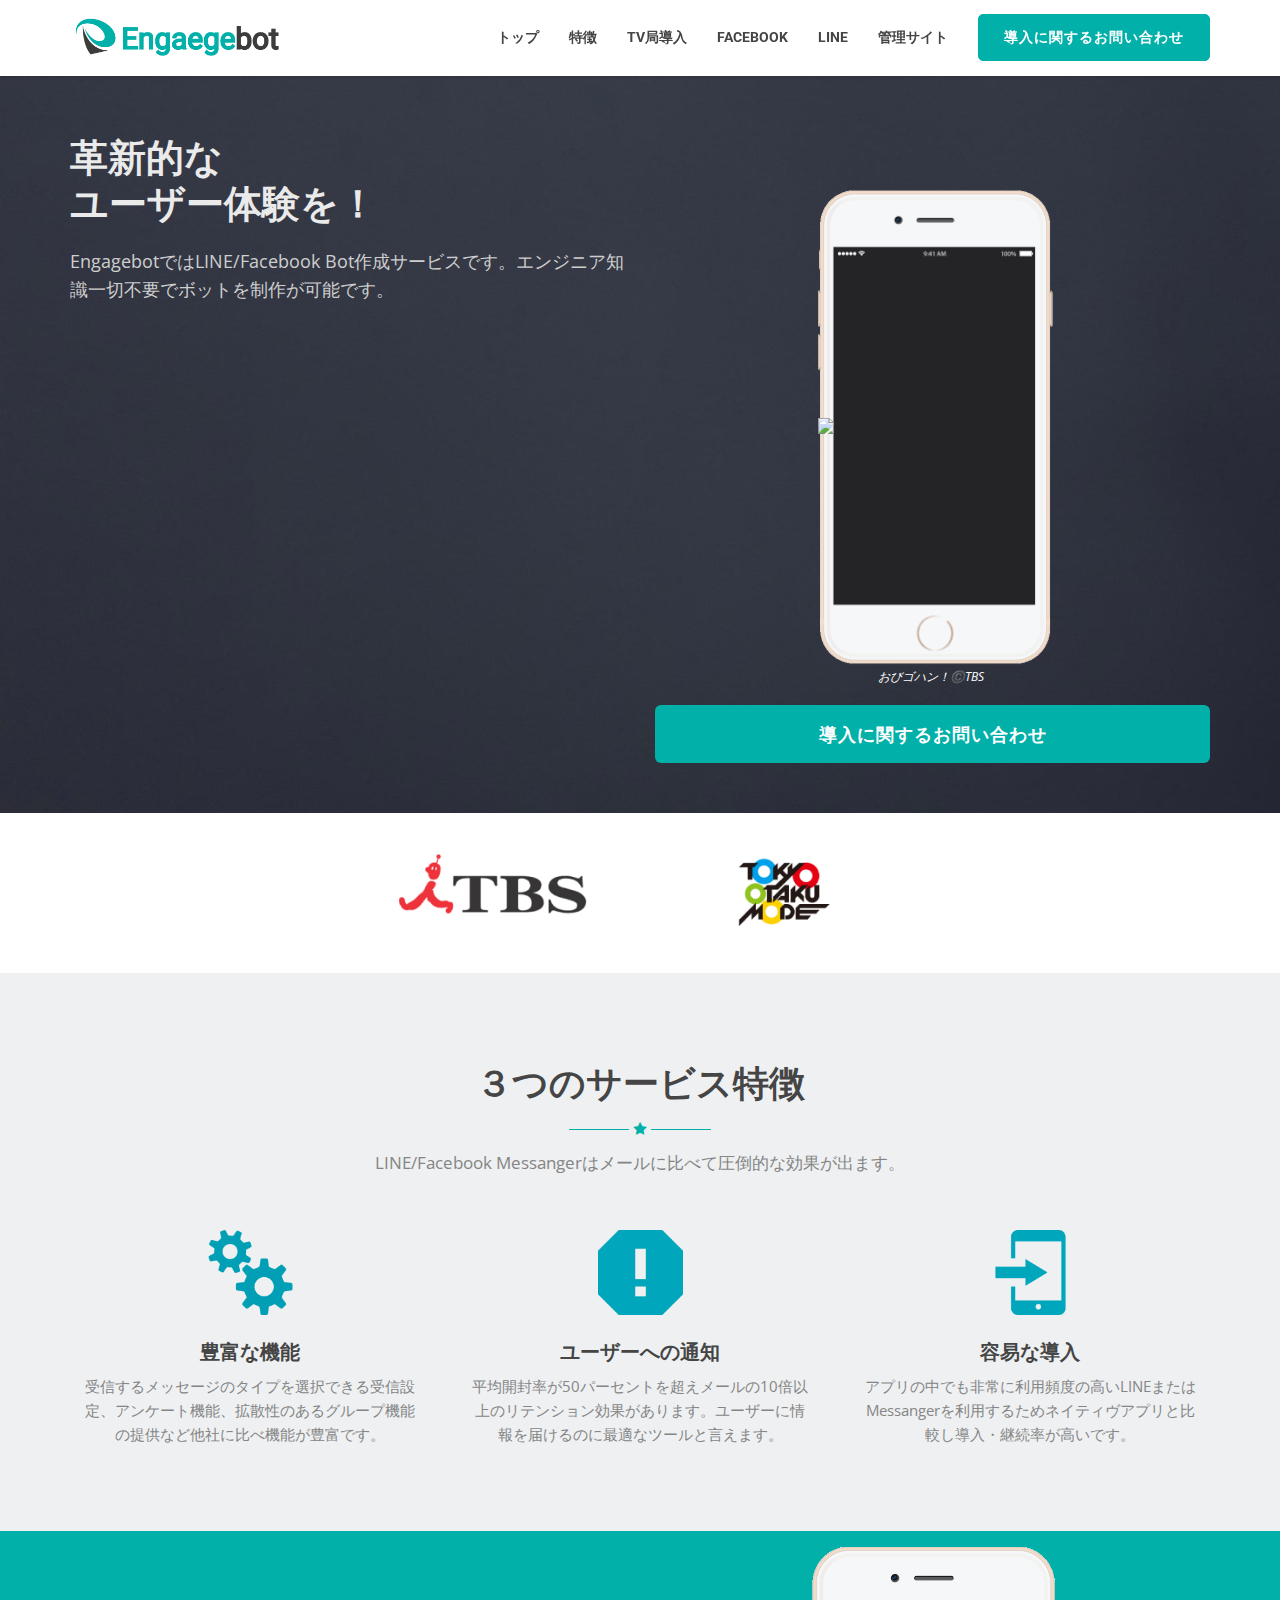
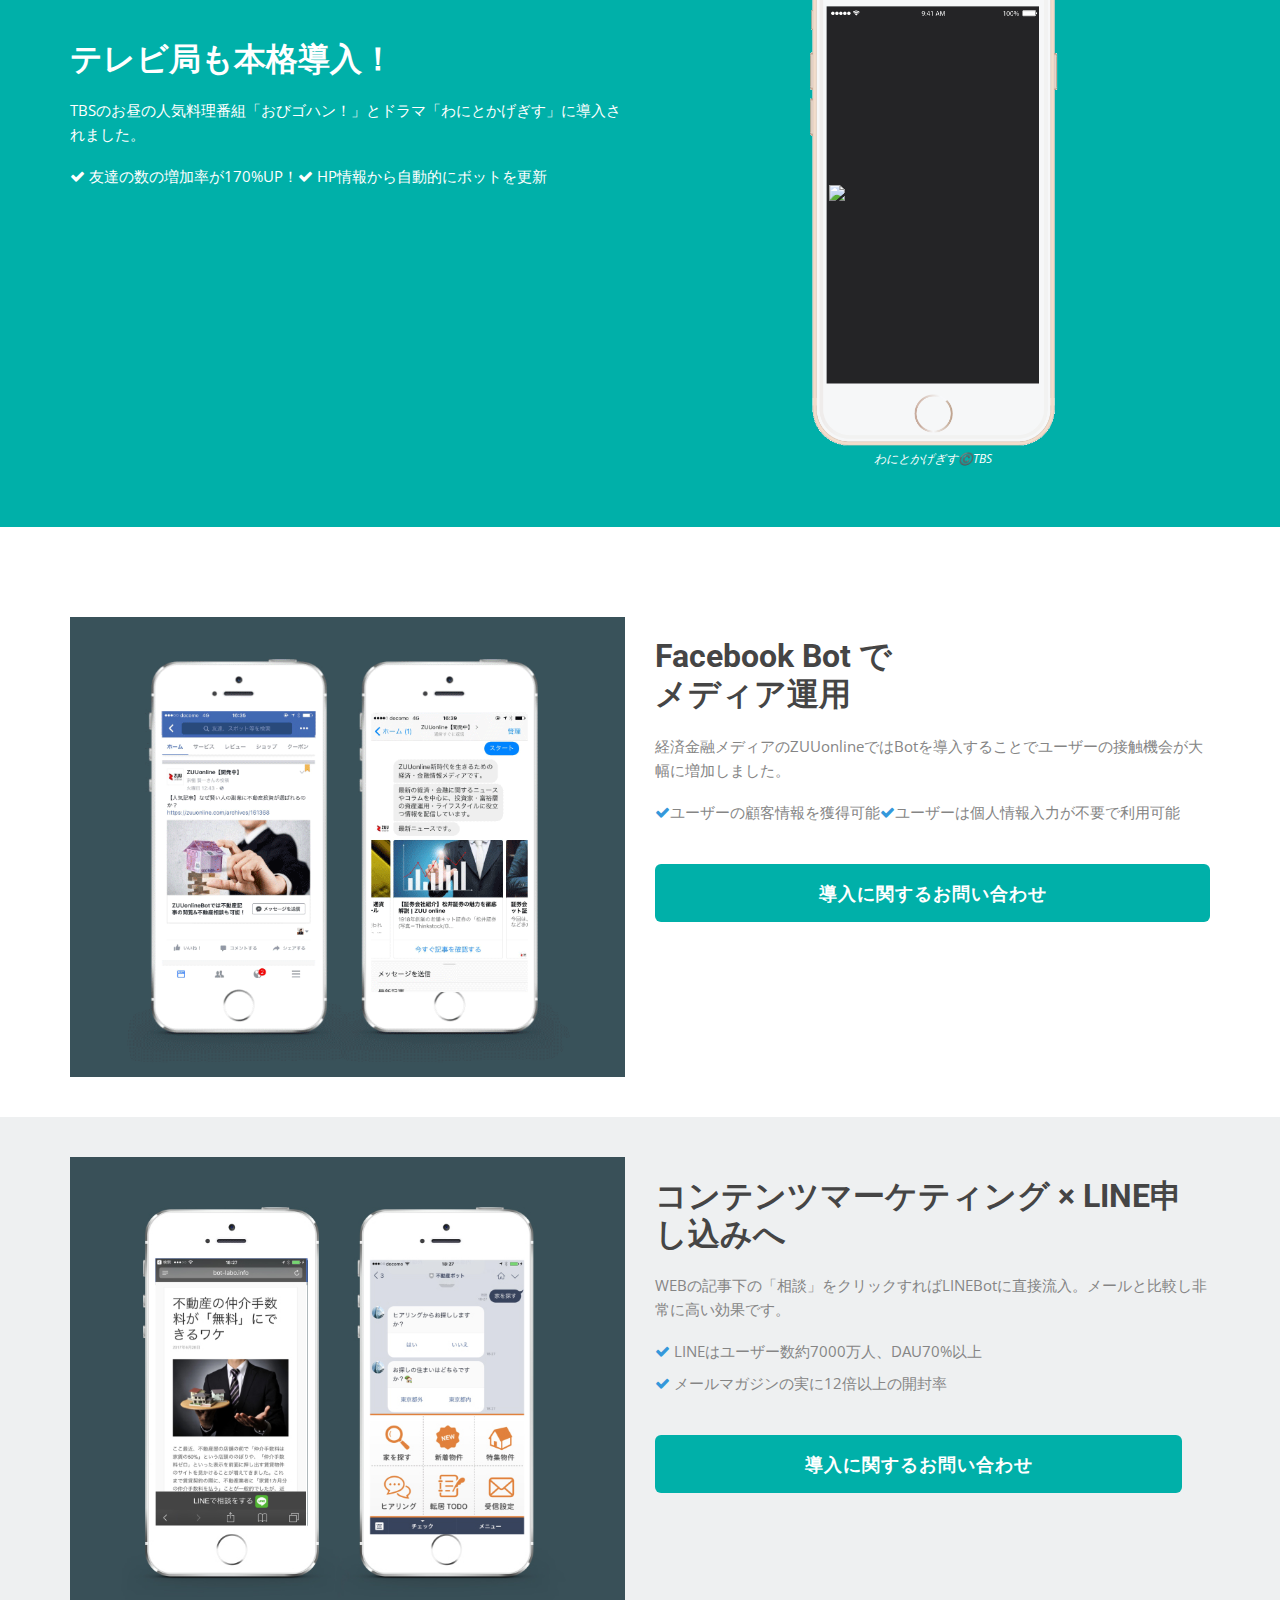
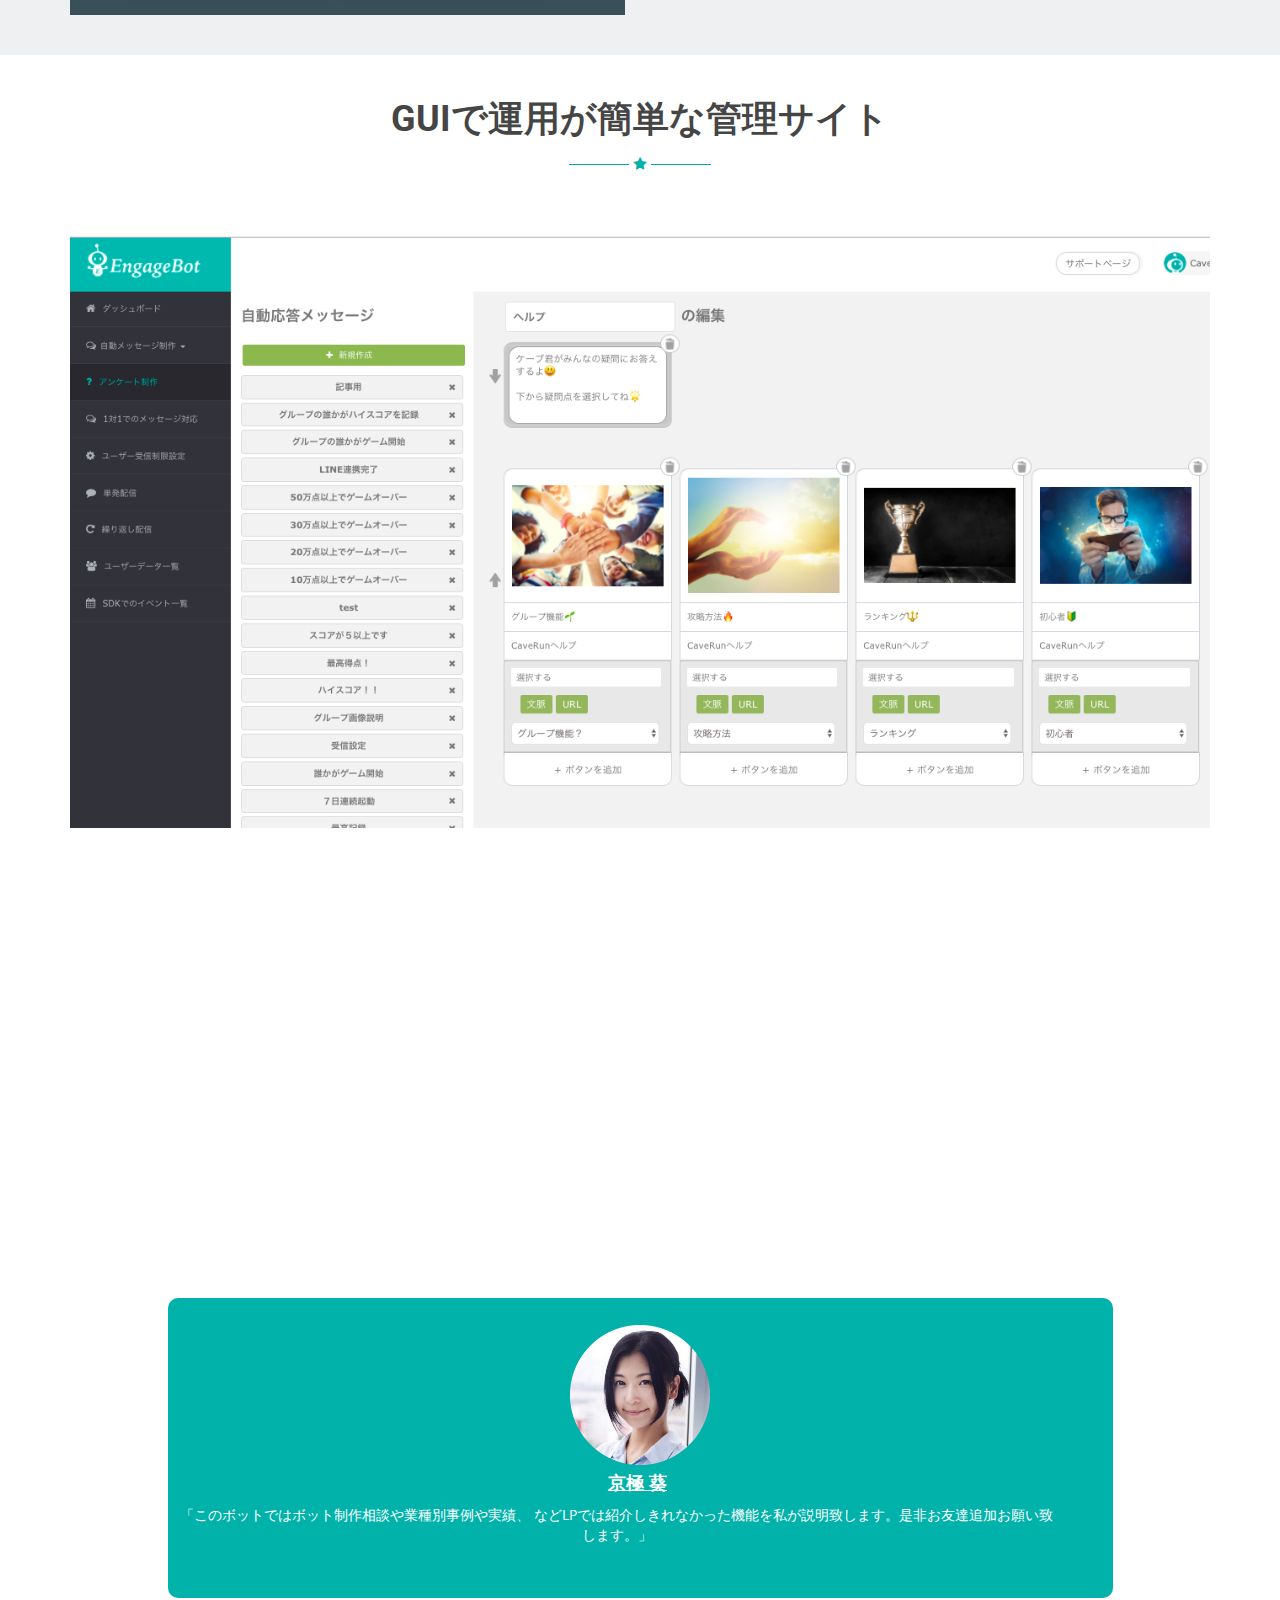
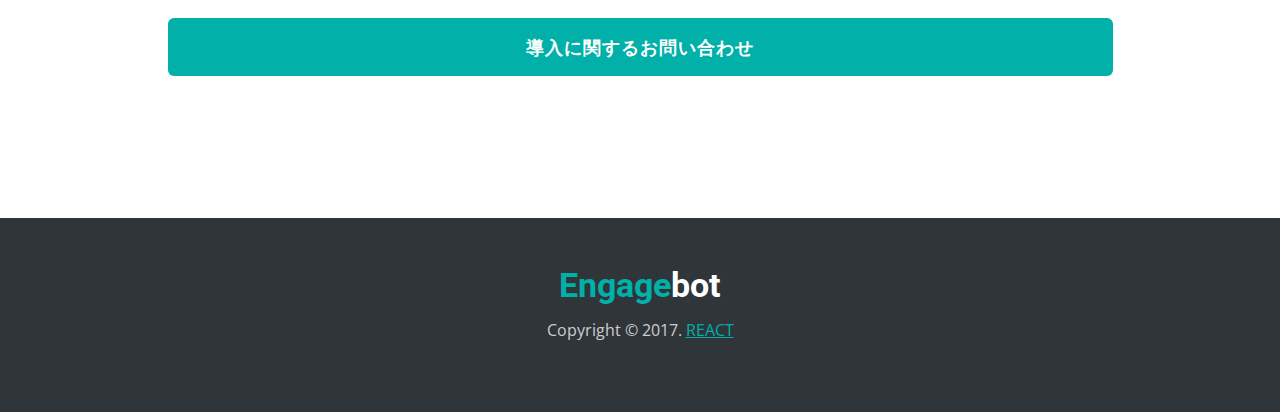
==== commit 36d11f19: "[修正]葵ちゃん個所&ヘッダー" ====
--- a/smartphone.html
+++ b/smartphone.html
@@ -79,7 +79,7 @@
                         <li><a href="#home_wrapper">トップ</a></li>
                         <!-- <li><a href="#features">導入企業</a></li> -->
                         <li><a href="#portfolio">特徴</a></li>
-                        <!-- <li><a href="#register">事例</a></li> -->
+                        <li><a href="#home-wrapper">TV局導入</a></li>
                         <li><a href="#team">Facebook</a></li>
                         <li><a href="#blog">LINE</a></li>
 <!--                         <li><a href="#services">ユーザーの声</a></li> -->
@@ -182,7 +182,7 @@
 
             <div class="row text-center">
                 <div class="col-sm-12 sponsors" >
-                    <img src="images/logo-zuu.jpg" class="sponsor" alt="image">
+                    <!-- <img src="images/logo-zuu.jpg" class="sponsor" alt="image"> -->
                     <img src="images/lp-c1.jpg" class="sponsor" alt="image">
                     <img src="images/lp-c3.jpg" class="sponsor" alt="image">
                 </div>
@@ -1082,7 +1082,7 @@
 
 
 <div class="sumaho_big_aoi">
-<img src="images/maru.png" class="aoipicture_sumaho">
+<img src="images/maru_new.png" class="aoipicture_sumaho">
 <div class="sumaho_aoiname" style="margin-left:-5px;">京極 葵</div>
 <div class="sumaho_aoiwho">
 「このボットではボット制作相談や業種別事例や実績、
--- a/css/style.css
+++ b/css/style.css
@@ -1997,14 +1997,14 @@
 
 .aoipicture{
 	width: 450px;
-	margin-left: 5px;
+	margin-left: 0px;
 }
 
 .aoiname{
 	color: white;
-	margin-top: -95px;
+	margin-top: -87px;
 	margin-bottom: 170px;
-	margin-left: -28px;
+	margin-left: -8px;
 	font-size: 16px;
   text-decoration:underline;
 }
@@ -2018,3 +2018,36 @@
 	font-size: 14px;
 	text-align: center;
 }
+
+
+.sumaho_big_aoi{
+	background-color:#00b2aa;
+	width: 100%;
+	height: 300px;
+	border-radius: 10px;
+
+}
+
+.sumaho_aoiname{
+	color: white;
+	margin: 5px 0 170px 0;
+	font-size: 18px;
+  text-decoration:underline;
+  font-weight: bold;
+}
+
+.sumaho_aoiwho{
+	color: white;
+	margin-top: -160px;
+	margin-bottom: 5px;
+	width: 93%;
+	margin-left:10px;
+	font-size: 14px;
+	text-align: center;
+}
+
+.aoipicture_sumaho{
+	width: 140px;
+	margin-top: 27px;
+
+}
